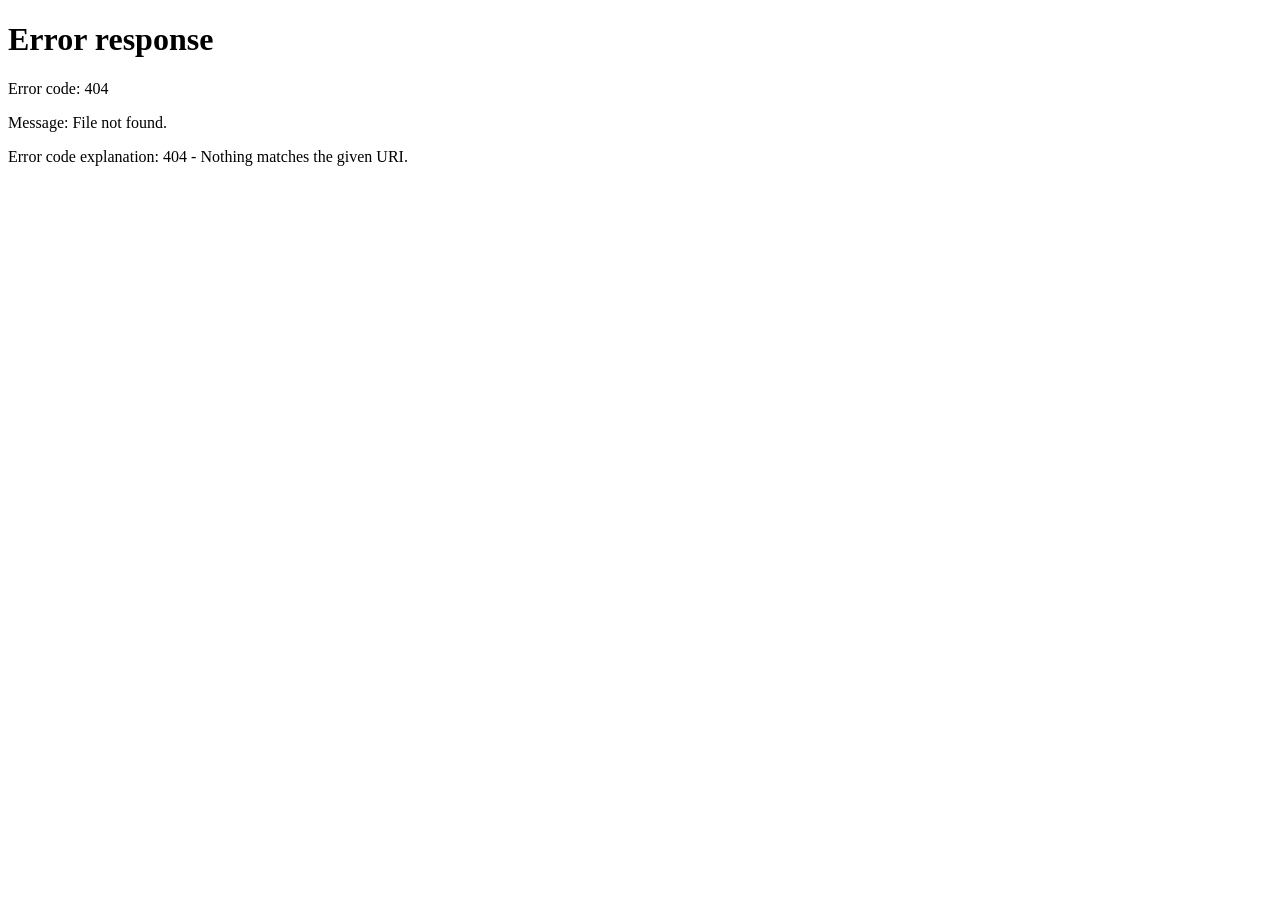
==== admin/index.html @ 90adf582 "Initial commit: MEDICO teacherTreck application. Co-authored-by: Cursor <cursoragent@cursor.com>" ====
<!DOCTYPE html>
<html lang="en">
<head>
  <meta charset="UTF-8" />
  <meta name="viewport" content="width=device-width, initial-scale=1" />
  <title>Admin — MEDICO</title>
  <link rel="stylesheet" href="../assets/css/app.css" />
</head>
<body>
  <div id="overlay" class="overlay"></div>
  <div class="app-shell">
    <aside class="sidebar" id="sidebar">
      <div class="brand-mark">
        <div class="logo">M</div>
        <div>
          <h1>MEDICO</h1>
          <span>Admin</span>
        </div>
      </div>
      <nav class="nav-section">
        <a class="nav-link active" href="#overview"><span class="icon">▣</span> Overview</a>
        <a class="nav-link" href="#geofence"><span class="icon">⌖</span> Geofencing</a>
        <a class="nav-link" href="#quality"><span class="icon">◈</span> Quality & logistics</a>
        <a class="nav-link" href="#teachers"><span class="icon">◎</span> Teachers</a>
      </nav>
      <div class="sidebar-foot">
        <div class="user-chip">
          <div class="avatar">A</div>
          <div class="meta">
            <div class="name" id="userName">Admin</div>
            <div class="role">Administrator</div>
          </div>
        </div>
        <a href="#" id="logoutBtn" class="nav-link" style="margin-top:.5rem"><span class="icon">↩</span> Sign out</a>
      </div>
    </aside>

    <div class="main">
      <header class="topbar">
        <div style="display:flex;align-items:center;gap:.75rem">
          <button class="menu-toggle" id="menuToggle">☰</button>
          <div>
            <h1>Operations control</h1>
            <p>Geofencing, quality flags, and network health</p>
          </div>
        </div>
      </header>

      <div class="content">
        <div class="metrics" id="overview">
          <div class="metric-card"><div class="label">Teachers</div><div class="value" id="mTeachers">—</div><div class="hint">Active roster</div></div>
          <div class="metric-card"><div class="label">Branches</div><div class="value" id="mBranches">—</div><div class="hint">Active sites</div></div>
          <div class="metric-card"><div class="label">Classes today</div><div class="value" id="mToday">—</div><div class="hint">Network-wide</div></div>
          <div class="metric-card"><div class="label">Open issues</div><div class="value" id="mIssues">—</div><div class="hint">Last 7 days</div></div>
        </div>

        <section class="panel" id="geofence">
          <div class="panel-header">
            <h3>Geofence configuration</h3>
            <button class="btn btn-primary btn-sm" id="saveGeo" style="width:auto">Save radius</button>
          </div>
          <div class="panel-body">
            <div id="geoAlert" class="alert"></div>
            <div class="form-group" style="max-width:280px">
              <label>Global check-in radius (meters)</label>
              <input type="number" id="globalRadius" min="20" max="5000" />
            </div>
            <p style="font-size:.85rem;color:var(--slate-500);margin-bottom:1rem">
              Branch-specific overrides leave the global value when empty.
            </p>
            <div class="table-wrap">
              <table class="data">
                <thead>
                  <tr><th>Branch</th><th>City</th><th>Coords</th><th>Override (m)</th></tr>
                </thead>
                <tbody id="geoRows"></tbody>
              </table>
            </div>
          </div>
        </section>

        <section class="panel" id="quality">
          <div class="panel-header">
            <h3>Quality & logistics flags</h3>
            <label style="font-size:.85rem;font-weight:500;display:flex;align-items:center;gap:.4rem">
              <input type="checkbox" id="flaggedOnly" checked /> Flagged only
            </label>
          </div>
          <div class="table-wrap">
            <table class="data">
              <thead>
                <tr>
                  <th>When</th>
                  <th>Branch</th>
                  <th>Teacher</th>
                  <th>Cleanliness</th>
                  <th>Facilities</th>
                  <th>Staff</th>
                  <th>Transport</th>
                  <th>Flag</th>
                </tr>
              </thead>
              <tbody id="qualityRows"><tr><td colspan="8">Loading…</td></tr></tbody>
            </table>
          </div>
        </section>

        <section class="panel" id="teachers">
          <div class="panel-header"><h3>Teacher approvals</h3></div>
          <div class="table-wrap">
            <table class="data">
              <thead>
                <tr><th>Name</th><th>College</th><th>Phone</th><th>Email</th><th>Status</th><th>Action</th></tr>
              </thead>
              <tbody id="teacherRows"></tbody>
            </table>
          </div>
        </section>
      </div>
    </div>
  </div>

  <script src="../assets/js/app.js"></script>
  <script>
    const user = Medico.requireAuth(['admin', 'super_admin']);
    if (!user) throw new Error('auth');
    Medico.bindShell();
    document.getElementById('userName').textContent = user.email;

    async function loadDashboard() {
      const { ok, data } = await Medico.api('/admin/dashboard');
      if (!ok) return;
      const m = data.data.metrics || {};
      document.getElementById('mTeachers').textContent = m.active_teachers ?? 0;
      document.getElementById('mBranches').textContent = m.active_branches ?? 0;
      document.getElementById('mToday').textContent = m.classes_today ?? 0;
      document.getElementById('mIssues').textContent = m.open_issues_7d ?? 0;
    }

    async function loadGeofence() {
      const { ok, data } = await Medico.api('/admin/geofence');
      if (!ok) return;
      document.getElementById('globalRadius').value = data.data.global_checkin_radius_m;
      document.getElementById('geoRows').innerHTML = (data.data.branches || []).map((b) => `
        <tr>
          <td>${b.name}<div style="font-size:.75rem;color:var(--slate-500)">${b.code}</div></td>
          <td>${b.city}${b.is_outside_dhaka == 1 ? ' · Outside Dhaka' : ''}</td>
          <td style="font-size:.8rem">${b.latitude ? `${b.latitude}, ${b.longitude}` : '—'}</td>
          <td><input data-branch="${b.id}" type="number" min="20" max="5000" placeholder="Global" value="${b.geofence_radius_m ?? ''}" style="max-width:110px" /></td>
        </tr>
      `).join('');
    }

    document.getElementById('saveGeo').addEventListener('click', async () => {
      const branches = [...document.querySelectorAll('[data-branch]')].map((el) => ({
        id: el.dataset.branch,
        geofence_radius_m: el.value === '' ? null : Number(el.value),
      }));
      const { ok, data } = await Medico.api('/admin/geofence', {
        method: 'PUT',
        body: {
          global_checkin_radius_m: Number(document.getElementById('globalRadius').value),
          branches,
        },
      });
      Medico.showAlert(document.getElementById('geoAlert'), data.message, ok ? 'success' : 'error');
    });

    function facilitySummary(r) {
      const items = [r.facility_fan, r.facility_ac, r.facility_sound_system, r.facility_projector];
      const bad = items.filter((x) => x !== 'working').length;
      return bad ? `${bad} issue(s)` : 'OK';
    }

    async function loadQuality() {
      const flagged = document.getElementById('flaggedOnly').checked;
      const { ok, data } = await Medico.api(`/admin/quality-reports?flagged_only=${flagged ? 1 : 0}`);
      if (!ok) return;
      const rows = data.data || [];
      const tbody = document.getElementById('qualityRows');
      if (!rows.length) {
        tbody.innerHTML = '<tr><td colspan="8"><div class="empty-state"><strong>No flagged reviews</strong>Infrastructure and staff issues will appear here.</div></td></tr>';
        return;
      }
      tbody.innerHTML = rows.map((r) => `
        <tr>
          <td>${new Date(r.submitted_at).toLocaleString()}</td>
          <td>${r.branch_name}</td>
          <td>${r.teacher_name}</td>
          <td>${r.cleanliness_classroom}</td>
          <td>${facilitySummary(r)}</td>
          <td>${r.staff_behavior}</td>
          <td>${r.transport_applicable == 1 ? (r.transport_rating || '—') : 'N/A'}</td>
          <td>${r.has_issue_flag == 1 ? '<span class="badge badge-issue">Flagged</span>' : '<span class="badge badge-ok">OK</span>'}</td>
        </tr>
      `).join('');
    }

    document.getElementById('flaggedOnly').addEventListener('change', loadQuality);

    async function loadTeachers() {
      const { ok, data } = await Medico.api('/admin/teachers');
      if (!ok) return;
      document.getElementById('teacherRows').innerHTML = (data.data || []).map((t) => `
        <tr>
          <td>${t.full_name}</td>
          <td>${t.medical_college}</td>
          <td>${t.phone}</td>
          <td>${t.email}</td>
          <td>${Medico.badge(t.user_status)}</td>
          <td>
            ${t.user_status !== 'active'
              ? `<button class="btn btn-secondary btn-sm" data-activate="${t.user_id}">Activate</button>`
              : `<button class="btn btn-ghost btn-sm" data-suspend="${t.user_id}">Suspend</button>`}
          </td>
        </tr>
      `).join('');

      document.querySelectorAll('[data-activate]').forEach((b) => b.addEventListener('click', () => setStatus(b.dataset.activate, 'active')));
      document.querySelectorAll('[data-suspend]').forEach((b) => b.addEventListener('click', () => setStatus(b.dataset.suspend, 'suspended')));
    }

    async function setStatus(id, status) {
      await Medico.api(`/admin/users/${id}/status`, { method: 'PATCH', body: { status } });
      loadTeachers();
      loadDashboard();
    }

    loadDashboard();
    loadGeofence();
    loadQuality();
    loadTeachers();
  </script>
</body>
</html>
---- assets/css/app.css ----
/* MEDICO Design System
   Theme: Gmail-inspired · Red & White
*/

@import url('https://fonts.googleapis.com/css2?family=Roboto:wght@400;500;700&display=swap');

:root {
  --navy-950: #202124;
  --navy-900: #202124;
  --navy-800: #3c4043;
  --slate-700: #3c4043;
  --slate-500: #5f6368;
  --slate-300: #dadce0;
  --slate-100: #f1f3f4;
  --slate-50: #f6f8fc;
  /* Brand accent mapped to Gmail red (kept as --teal-* for existing rules) */
  --teal-700: #c5221f;
  --teal-600: #d93025;
  --teal-500: #ea4335;
  --teal-50: #fce8e6;
  --accent: #f9ab00;
  --danger: #d93025;
  --warning: #f9ab00;
  --success: #188038;
  --surface: #ffffff;
  --border: #e0e3e7;
  --shadow-sm: 0 1px 2px rgba(60, 64, 67, 0.08), 0 1px 3px 1px rgba(60, 64, 67, 0.06);
  --shadow-md: 0 1px 3px 0 rgba(60, 64, 67, 0.15), 0 4px 8px 3px rgba(60, 64, 67, 0.1);
  --radius: 16px;
  --radius-sm: 8px;
  --sidebar-w: 256px;
  --font: 'Roboto', 'Segoe UI', system-ui, sans-serif;
  --font-display: 'Roboto', 'Segoe UI', system-ui, sans-serif;
  --ease: cubic-bezier(0.2, 0, 0, 1);
}

*, *::before, *::after { box-sizing: border-box; margin: 0; padding: 0; }

html { font-size: 16px; -webkit-text-size-adjust: 100%; }

body {
  font-family: var(--font);
  color: var(--navy-900);
  background: var(--slate-50);
  min-height: 100vh;
  line-height: 1.4;
  -webkit-font-smoothing: antialiased;
  overflow-x: hidden;
}

a { color: var(--teal-600); text-decoration: none; }
a:hover:not(.btn):not(.navbar-link):not(.navbar-brand) { color: var(--teal-700); }

img { max-width: 100%; display: block; }
button, input, select, textarea { font: inherit; color: inherit; }

/* ---------- Auth shell ---------- */
.auth-body {
  --auth-font: 'Plus Jakarta Sans', 'Segoe UI', sans-serif;
  --auth-ink: #1a1c1e;
  --auth-muted: #5f6368;
  --auth-line: #e8eaed;
  --auth-soft: #f7f8fa;
  font-family: var(--auth-font);
  background: var(--auth-soft);
}

.auth-page {
  min-height: 100vh;
  display: grid;
  grid-template-columns: minmax(280px, 1.05fr) minmax(320px, 1fr);
}

.auth-visual {
  position: relative;
  background:
    linear-gradient(145deg, rgba(197, 34, 31, 0.88), rgba(217, 48, 37, 0.75)),
    url('../img/auth-bg.svg') center/cover;
  color: #fff;
  padding: clamp(1.75rem, 4vw, 3rem);
  display: flex;
  flex-direction: column;
  justify-content: space-between;
  overflow: hidden;
  animation: authFade 0.7s var(--ease) both;
}

.auth-visual::before {
  content: '';
  position: absolute;
  inset: 0;
  background: radial-gradient(ellipse 70% 55% at 20% 15%, rgba(255, 255, 255, 0.14), transparent 55%);
  pointer-events: none;
}

.auth-visual::after {
  content: '';
  position: absolute;
  inset: auto -20% -30% 20%;
  height: 60%;
  background: radial-gradient(circle, rgba(249, 171, 0, 0.2), transparent 65%);
  pointer-events: none;
}

.brand-mark {
  display: flex;
  align-items: center;
  gap: 1rem;
  position: relative;
  z-index: 1;
  animation: authRise 0.65s var(--ease) 0.08s both;
}

.brand-mark .logo {
  width: 44px;
  height: 44px;
  border-radius: 50%;
  background: var(--teal-600);
  display: grid;
  place-items: center;
  font-weight: 700;
  letter-spacing: 0.02em;
  color: #fff;
}

.brand-logo-wrap {
  flex-shrink: 0;
  width: 72px;
  height: 72px;
  border-radius: 50%;
  overflow: hidden;
  background: #ffffff;
  border: none;
  box-shadow: 0 2px 12px rgba(0, 0, 0, 0.18);
  display: grid;
  place-items: center;
}

.brand-mark .logo-img {
  width: 100%;
  height: 100%;
  object-fit: contain;
  object-position: center;
  display: block;
  border-radius: 0;
  box-shadow: none;
  background: #ffffff;
}

.navbar-brand .logo-img {
  width: 32px;
  height: 32px;
  border-radius: 50%;
  object-fit: contain;
  object-position: center;
  display: block;
  flex-shrink: 0;
  box-shadow: 0 1px 3px rgba(28, 29, 33, 0.12);
  background: #ffffff;
}

.brand-mark h1,
.brand-mark .brand-wordmark {
  font-family: Broadway, 'Limelight', cursive;
  font-size: clamp(1.85rem, 3vw, 2.35rem);
  font-weight: 400;
  letter-spacing: 0.08em;
  line-height: 1;
  color: inherit;
  text-transform: uppercase;
}

.brand-mark span {
  display: block;
  margin-top: 0.35rem;
  font-family: var(--auth-font);
  font-size: 0.78rem;
  opacity: 0.72;
  font-weight: 500;
  letter-spacing: 0.01em;
}

.auth-visual-copy {
  position: relative;
  z-index: 1;
  max-width: 22rem;
  animation: authRise 0.7s var(--ease) 0.18s both;
}

.auth-visual-line {
  font-family: var(--auth-font);
  font-size: clamp(1.35rem, 2.4vw, 1.75rem);
  font-weight: 600;
  letter-spacing: -0.025em;
  line-height: 1.25;
  margin: 0;
  opacity: 0.95;
}

.auth-visual-support {
  margin: 0.75rem 0 0;
  font-size: 0.95rem;
  line-height: 1.45;
  opacity: 0.72;
  font-weight: 400;
}

.auth-visual-copy h2 {
  font-family: var(--auth-font);
  font-size: clamp(1.35rem, 2.4vw, 1.75rem);
  font-weight: 600;
  letter-spacing: -0.025em;
  line-height: 1.25;
  margin: 0;
}

.auth-visual-copy p:not(.auth-visual-line):not(.auth-visual-support) {
  margin-top: 0.75rem;
  opacity: 0.72;
  font-size: 0.95rem;
}

.auth-panel {
  display: flex;
  align-items: center;
  justify-content: center;
  padding: clamp(1.5rem, 4vw, 2.75rem) 1.25rem;
  background:
    radial-gradient(ellipse 80% 50% at 50% 0%, rgba(217, 48, 37, 0.04), transparent 55%),
    var(--auth-soft);
}

.auth-card {
  width: 100%;
  max-width: 400px;
  background: #fff;
  border: 1px solid var(--auth-line);
  border-radius: 18px;
  box-shadow: 0 1px 2px rgba(32, 33, 36, 0.04), 0 12px 32px rgba(32, 33, 36, 0.06);
  padding: 2rem 1.85rem 1.65rem;
  animation: authRise 0.6s var(--ease) 0.12s both;
}

.auth-card--wide {
  max-width: 520px;
}

.auth-card-head {
  margin-bottom: 1.5rem;
}

.auth-card h2 {
  font-family: var(--auth-font);
  font-size: 1.5rem;
  font-weight: 700;
  letter-spacing: -0.03em;
  color: var(--auth-ink);
  margin: 0 0 0.3rem;
  line-height: 1.2;
}

.auth-card .subtitle {
  color: var(--auth-muted);
  margin: 0;
  font-size: 0.9rem;
  font-weight: 500;
  line-height: 1.4;
}

.auth-form .form-group {
  margin-bottom: 1.05rem;
}

.auth-label-row {
  display: flex;
  align-items: baseline;
  justify-content: space-between;
  gap: 0.75rem;
  margin-bottom: 0.35rem;
}

.auth-label-row label {
  margin-bottom: 0;
}

.auth-text-link {
  font-size: 0.8rem;
  font-weight: 600;
  color: var(--teal-600);
  white-space: nowrap;
}

.auth-text-link:hover {
  color: var(--teal-700);
}

.auth-body .auth-card label {
  font-size: 0.78rem;
  font-weight: 600;
  color: var(--auth-ink);
  letter-spacing: 0.01em;
}

.auth-body .auth-card input,
.auth-body .auth-card select,
.auth-body .auth-card textarea {
  background: #fff;
  border: 1px solid #dadce0;
  border-radius: 10px;
  padding: 0.72rem 0.9rem;
  font-size: 0.95rem;
  color: var(--auth-ink);
}

.auth-body .auth-card input:focus,
.auth-body .auth-card select:focus,
.auth-body .auth-card textarea:focus {
  border-color: #c5221f;
  box-shadow: 0 0 0 3px rgba(197, 34, 31, 0.12);
  background: #fff;
}

.auth-submit {
  margin-top: 0.35rem;
  border-radius: 10px;
  font-family: var(--auth-font);
  font-weight: 600;
  font-size: 0.95rem;
  padding: 0.85rem 1.15rem;
  letter-spacing: -0.01em;
}

@keyframes authFade {
  from { opacity: 0; }
  to { opacity: 1; }
}

@keyframes authRise {
  from {
    opacity: 0;
    transform: translateY(10px);
  }
  to {
    opacity: 1;
    transform: translateY(0);
  }
}

/* ---------- Forms ---------- */
.form-group { margin-bottom: 1rem; }

.form-row {
  display: grid;
  grid-template-columns: 1fr 1fr;
  gap: 0.85rem;
}

label {
  display: block;
  font-size: 0.8rem;
  font-weight: 600;
  color: var(--slate-700);
  margin-bottom: 0.35rem;
  letter-spacing: 0.01em;
}

input, select, textarea {
  width: 100%;
  border: 1px solid var(--slate-300);
  background: var(--slate-50);
  border-radius: var(--radius-sm);
  padding: 0.7rem 0.85rem;
  transition: border-color 0.2s, box-shadow 0.2s, background 0.2s;
}

input:focus, select:focus, textarea:focus {
  outline: none;
  border-color: var(--teal-600);
  background: #fff;
  box-shadow: 0 0 0 3px rgba(217, 48, 37, 0.15);
}

textarea { min-height: 88px; resize: vertical; }

.btn {
  display: inline-flex;
  align-items: center;
  justify-content: center;
  gap: 0.45rem;
  border: none;
  border-radius: var(--radius-sm);
  padding: 0.75rem 1.15rem;
  font-weight: 600;
  cursor: pointer;
  transition: transform 0.15s var(--ease), box-shadow 0.2s, background 0.2s, opacity 0.2s;
}

.btn:active { transform: translateY(1px); }
.btn:disabled { opacity: 0.55; cursor: not-allowed; }

.btn-primary {
  background: var(--teal-600);
  color: #fff;
  box-shadow: none;
  width: 100%;
  border-radius: 24px;
}

.btn-primary:hover:not(:disabled),
.btn-primary:focus-visible:not(:disabled) {
  color: #fff;
  background: var(--teal-700);
  box-shadow: var(--shadow-sm);
}

.btn-secondary {
  background: var(--surface);
  color: var(--navy-900);
  border: 1px solid var(--border);
  border-radius: 24px;
}

.btn-secondary:hover:not(:disabled),
.btn-secondary:focus-visible:not(:disabled) {
  color: var(--navy-900);
  background: var(--slate-100);
}

.btn-ghost {
  background: transparent;
  color: var(--teal-600);
  padding-inline: 0.5rem;
}

.btn-ghost:hover:not(:disabled) {
  color: var(--teal-700);
}

.btn-sm { padding: 0.45rem 0.85rem; font-size: 0.85rem; }

.page-head-actions .btn-primary,
.topbar .btn-primary {
  width: auto;
  min-width: 0;
  padding-inline: 1.15rem;
  box-shadow: var(--shadow-sm);
}

.auth-footer {
  margin-top: 1.35rem;
  text-align: center;
  font-size: 0.875rem;
  color: var(--auth-muted, var(--slate-500));
  font-weight: 500;
}

.auth-footer a {
  font-weight: 600;
}

.otp-boxes {
  display: flex;
  gap: 0.45rem;
  justify-content: flex-start;
  max-width: 320px;
}

.otp-digit {
  width: 2.6rem;
  height: 3rem;
  text-align: center;
  font-size: 1.35rem;
  font-weight: 700;
  font-variant-numeric: tabular-nums;
  border: 1px solid var(--border);
  border-radius: 10px;
  background: #f8f9fa;
  color: var(--navy-900);
}

.otp-digit:focus {
  outline: none;
  border-color: #c5221f;
  box-shadow: 0 0 0 3px rgba(197, 34, 31, 0.15);
  background: #fff;
}

.alert {
  border-radius: var(--radius-sm);
  padding: 0.75rem 0.9rem;
  font-size: 0.88rem;
  margin-bottom: 1rem;
  display: none;
}

.alert.show { display: block; animation: rise 0.35s var(--ease); }
.alert-error { background: #fef2f2; color: #991b1b; border: 1px solid #fecaca; }
.alert-success { background: #ecfdf5; color: #065f46; border: 1px solid #a7f3d0; }
.alert-info { background: var(--teal-50); color: var(--teal-700); border: 1px solid #f5c6c2; }

/* ---------- App shell — top navbar ---------- */
.app-shell {
  display: flex;
  flex-direction: column;
  min-height: 100vh;
  background: var(--slate-50);
}

.app-navbar {
  position: sticky;
  top: 0;
  z-index: 60;
  display: flex;
  align-items: center;
  justify-content: space-between;
  gap: 1rem;
  min-height: 64px;
  padding: 0 1.25rem;
  background: var(--surface);
  border-bottom: 1px solid var(--border);
  box-shadow: 0 1px 2px rgba(60, 64, 67, 0.06);
}

.navbar-left {
  display: flex;
  align-items: center;
  gap: 0.35rem 1.25rem;
  min-width: 0;
  flex: 1;
}

.navbar-brand {
  display: inline-flex;
  align-items: center;
  gap: 0.65rem;
  text-decoration: none;
  color: var(--navy-900);
  flex-shrink: 0;
}

.navbar-brand .logo {
  width: 36px;
  height: 36px;
  border-radius: 50%;
  background: #202124;
  color: #fff;
  display: grid;
  place-items: center;
  font-weight: 700;
  font-size: 0.95rem;
}

.navbar-brand .brand-name {
  font-size: 1.05rem;
  font-weight: 700;
  letter-spacing: 0.01em;
  color: var(--navy-900);
}

.navbar-nav {
  display: flex;
  align-items: center;
  gap: 0.35rem;
  flex-wrap: wrap;
}

.navbar-link {
  position: relative;
  display: inline-flex;
  align-items: center;
  padding: 0.55rem 0.75rem;
  border-radius: 0;
  color: var(--slate-700);
  font-size: 0.9rem;
  font-weight: 500;
  text-decoration: none;
  white-space: nowrap;
  background: transparent;
  transition: color 0.2s ease;
}

.navbar-link::after {
  content: '';
  position: absolute;
  left: 0.75rem;
  right: 0.75rem;
  bottom: 0.2rem;
  height: 2px;
  border-radius: 2px;
  background: var(--navy-900);
  transform: scaleX(0);
  transform-origin: left center;
  transition: transform 0.28s cubic-bezier(0.22, 1, 0.36, 1);
}

.navbar-link:hover {
  background: transparent;
  color: var(--navy-900);
}

.navbar-link:hover::after {
  transform: scaleX(1);
}

.navbar-link.is-active {
  color: var(--navy-900);
  background: transparent;
  font-weight: 700;
}

.navbar-link.is-active::after {
  transform: scaleX(1);
  background: var(--teal-600);
}

.navbar-link-accent {
  color: var(--slate-700);
  font-weight: 600;
}

.navbar-link-accent:hover,
.navbar-link-accent.is-active {
  color: var(--navy-900);
}

.navbar-right {
  display: flex;
  align-items: center;
  gap: 0.45rem;
  flex-shrink: 0;
}

.nav-icon-btn {
  width: 38px;
  height: 38px;
  border: none;
  border-radius: 10px;
  background: var(--slate-100);
  color: var(--slate-500);
  display: grid;
  place-items: center;
  cursor: pointer;
  transition: background 0.15s, color 0.15s;
}

.nav-icon-btn:hover:not(:disabled) {
  background: #e8eaed;
  color: var(--navy-900);
}

.nav-icon-btn:disabled {
  opacity: 0.55;
  cursor: default;
}

.profile-menu {
  position: relative;
}

.profile-menu > summary {
  list-style: none;
  cursor: pointer;
}

.profile-menu > summary::-webkit-details-marker { display: none; }

.profile-menu-trigger {
  display: grid;
  place-items: center;
  padding: 0;
  border: none;
  background: transparent;
}

.profile-menu-trigger .avatar {
  width: 36px;
  height: 36px;
  border-radius: 50%;
  background: var(--slate-100);
  color: var(--slate-700);
  border: 1px solid var(--border);
  display: grid;
  place-items: center;
  font-weight: 700;
  font-size: 0.85rem;
  transition: box-shadow 0.15s, border-color 0.15s;
}

.profile-menu[open] .profile-menu-trigger .avatar,
.profile-menu-trigger:hover .avatar {
  border-color: rgba(217, 48, 37, 0.45);
  box-shadow: 0 0 0 3px rgba(217, 48, 37, 0.12);
}

.profile-menu-panel {
  position: absolute;
  right: 0;
  top: calc(100% + 10px);
  width: min(300px, 86vw);
  background: var(--surface);
  border: 1px solid var(--border);
  border-radius: 12px;
  box-shadow: var(--shadow-md);
  z-index: 70;
  overflow: hidden;
}

.profile-menu-head {
  display: flex;
  gap: 0.75rem;
  align-items: flex-start;
  padding: 0.95rem 1rem;
  border-bottom: 1px solid var(--border);
  background: #fafbfc;
}

.profile-menu-head .avatar {
  width: 42px;
  height: 42px;
  border-radius: 50%;
  background: #e8eaed;
  color: #3c4043;
  display: grid;
  place-items: center;
  font-weight: 700;
  flex-shrink: 0;
}

.profile-menu-head strong {
  display: block;
  font-size: 0.92rem;
  color: var(--navy-900);
}

.profile-menu-head span {
  display: block;
  font-size: 0.75rem;
  color: var(--slate-500);
  margin-top: 0.1rem;
}

.profile-menu-head em {
  display: block;
  font-style: normal;
  font-size: 0.75rem;
  color: var(--slate-700);
  margin-top: 0.2rem;
  word-break: break-all;
}

.profile-menu-list {
  display: flex;
  flex-direction: column;
  padding: 0.4rem;
}

.profile-menu-list a {
  padding: 0.7rem 0.8rem;
  border-radius: 8px;
  color: var(--navy-900);
  font-size: 0.88rem;
  font-weight: 500;
  text-decoration: none;
}

.profile-menu-list a:hover {
  background: var(--slate-100);
  color: var(--navy-900);
}

.profile-menu-list a.is-danger {
  color: var(--teal-700);
  margin-top: 0.15rem;
  border-top: 1px solid var(--border);
  border-radius: 0 0 8px 8px;
}

.profile-menu-list a.is-danger:hover {
  background: var(--teal-50);
}

.account-hero {
  display: flex;
  align-items: center;
  gap: 0.85rem;
}

.account-avatar {
  width: 56px;
  height: 56px;
  border-radius: 50%;
  background: #e8eaed;
  color: #3c4043;
  display: grid;
  place-items: center;
  font-size: 1.25rem;
  font-weight: 700;
}

.account-name {
  display: block;
  font-size: 1.15rem;
  color: var(--navy-900);
}

.btn-signout {
  display: none;
}

.navbar-user,
.navbar-user-meta {
  display: none;
}

.main {
  display: flex;
  flex-direction: column;
  min-width: 0;
  flex: 1;
  background: var(--slate-50);
}

.page-head {
  display: flex;
  align-items: flex-start;
  justify-content: space-between;
  gap: 0.75rem;
  padding: 0.75rem 1.25rem 0.15rem;
}

.page-head h1 {
  font-family: var(--font-display);
  font-size: 1.35rem;
  font-weight: 500;
  color: var(--navy-900);
  letter-spacing: -0.01em;
  line-height: 1.2;
}

.page-head p {
  color: var(--slate-500);
  font-size: 0.82rem;
  margin-top: 0.1rem;
}

.page-head-actions {
  display: flex;
  align-items: center;
  gap: 0.5rem;
  flex-shrink: 0;
}

.page-head-actions .btn-primary {
  width: auto;
}

.menu-toggle {
  display: none;
  place-items: center;
  border: 1px solid var(--border);
  background: var(--surface);
  border-radius: 10px;
  width: 40px;
  height: 40px;
  cursor: pointer;
  flex-shrink: 0;
  color: var(--slate-700);
  font-size: 1.05rem;
}

.menu-toggle:hover {
  background: var(--slate-100);
  color: var(--teal-700);
}

.content {
  padding: 0.5rem 1.25rem 1.5rem;
  animation: rise 0.35s var(--ease) both;
}

.sidebar,
.compose-fab,
.sidebar-collapse,
.nav-section,
.sidebar-foot { display: none !important; }
/* ---------- Components ---------- */
.metrics {
  display: grid;
  grid-template-columns: repeat(4, 1fr);
  gap: 0.65rem;
  margin-bottom: 0.85rem;
}

.metric-card {
  background: var(--surface);
  border: 1px solid var(--border);
  border-radius: var(--radius);
  padding: 0.75rem 0.9rem;
  box-shadow: var(--shadow-sm);
  position: relative;
  overflow: hidden;
  transition: transform 0.25s var(--ease), box-shadow 0.25s;
}

.metric-card:hover {
  transform: translateY(-2px);
  box-shadow: var(--shadow-md);
}

.metric-card::before {
  content: '';
  position: absolute;
  left: 0; top: 0; bottom: 0;
  width: 3px;
  background: var(--teal-600);
}

.metric-card .label {
  font-size: 0.78rem;
  font-weight: 600;
  color: var(--slate-500);
  text-transform: uppercase;
  letter-spacing: 0.05em;
}

.metric-card .value {
  font-family: var(--font-display);
  font-size: 1.45rem;
  font-weight: 600;
  margin-top: 0.15rem;
  color: var(--navy-900);
  line-height: 1.15;
}

.metric-card .hint {
  font-size: 0.72rem;
  color: var(--slate-500);
  margin-top: 0.1rem;
}

.panel {
  background: var(--surface);
  border: none;
  border-radius: var(--radius);
  box-shadow: var(--shadow-sm);
  overflow: hidden;
  margin-bottom: 0.85rem;
}

.panel-header {
  display: flex;
  align-items: center;
  justify-content: space-between;
  gap: 0.75rem;
  padding: 0.7rem 1rem;
  border-bottom: 1px solid var(--border);
}

.panel-header h3 {
  font-size: 0.95rem;
  font-weight: 650;
}

.panel-body { padding: 0.75rem 1rem; }

.table-wrap { overflow-x: auto; }

table.data {
  width: 100%;
  border-collapse: collapse;
  font-size: 0.9rem;
}

table.data th {
  text-align: left;
  font-size: 0.7rem;
  text-transform: uppercase;
  letter-spacing: 0.04em;
  color: var(--slate-500);
  font-weight: 650;
  padding: 0.5rem 0.9rem;
  background: var(--slate-50);
  border-bottom: 1px solid var(--border);
  white-space: nowrap;
}

table.data td {
  padding: 0.55rem 0.9rem;
  border-bottom: 1px solid var(--border);
  vertical-align: middle;
}

table.data tr:last-child td { border-bottom: none; }
table.data tr:hover td { background: rgba(217, 48, 37, 0.03); }

.badge {
  display: inline-flex;
  align-items: center;
  padding: 0.2rem 0.55rem;
  border-radius: 6px;
  font-size: 0.72rem;
  font-weight: 650;
  letter-spacing: 0.02em;
  text-transform: uppercase;
}

.badge-scheduled { background: #f1f3f4; color: #3c4043; }
.badge-in_progress { background: #f1f3f4; color: #3c4043; border: 1px solid #dadce0; }
.badge-completed { background: #f1f3f4; color: #3c4043; }
.badge-cancelled, .badge-no_show { background: #f1f3f4; color: #5f6368; }
.badge-pending { background: #f1f5f9; color: #475569; }
.badge-active { background: #f1f3f4; color: #3c4043; }
.badge-issue { background: #fce8e6; color: #c5221f; }
.badge-ok { background: #f1f3f4; color: #3c4043; }

.empty-state {
  text-align: center;
  padding: 2.5rem 1rem;
  color: var(--slate-500);
}

.empty-state strong { display: block; color: var(--navy-900); margin-bottom: 0.35rem; }

.checkin-card {
  display: grid;
  gap: 1rem;
  grid-template-columns: 1.4fr 1fr;
}

.checkin-status {
  padding: 1rem;
  border-radius: var(--radius-sm);
  background: var(--teal-50);
  border: 1px dashed rgba(217, 48, 37, 0.35);
  font-size: 0.9rem;
}

.checkin-status.out {
  background: #fef2f2;
  border-color: #fecaca;
  color: #991b1b;
}

.grid-2 {
  display: grid;
  grid-template-columns: 1fr 1fr;
  gap: 1rem;
}

.hidden { display: none !important; }

.overlay {
  position: fixed;
  inset: 0;
  background: rgba(11, 28, 44, 0.35);
  z-index: 55;
  display: none;
}

.overlay.show { display: block; }

.modal {
  position: fixed;
  inset: 0;
  z-index: 60;
  display: none;
  align-items: center;
  justify-content: center;
  padding: 1rem;
}

.modal.show { display: flex; }

.modal-card {
  background: var(--surface);
  border-radius: var(--radius);
  width: min(560px, 100%);
  max-height: 90vh;
  overflow: auto;
  box-shadow: var(--shadow-md);
  animation: rise 0.35s var(--ease);
}

.modal-card header {
  display: flex;
  justify-content: space-between;
  align-items: center;
  padding: 1rem 1.25rem;
  border-bottom: 1px solid var(--border);
}

.modal-card header h3 { font-family: var(--font-display); font-weight: 560; }
.modal-card .body { padding: 1.25rem; }
.modal-card .actions {
  display: flex;
  justify-content: flex-end;
  gap: 0.6rem;
  padding: 0 1.25rem 1.25rem;
}

@keyframes rise {
  from { opacity: 0; transform: translateY(10px); }
  to { opacity: 1; transform: translateY(0); }
}

/* ---------- Responsive ---------- */
@media (max-width: 1100px) {
  .metrics { grid-template-columns: repeat(2, 1fr); }
  .checkin-card, .grid-2 { grid-template-columns: 1fr; }
}

@media (max-width: 900px) {
  .auth-page { grid-template-columns: 1fr; }
  .auth-visual {
    min-height: auto;
    padding: 1.35rem 1.25rem 1.5rem;
    gap: 1.75rem;
  }
  .auth-visual-line,
  .auth-visual-copy h2 { font-size: 1.15rem; }
  .auth-visual-support { display: none; }
  .brand-mark h1,
  .brand-mark .brand-wordmark { font-size: 1.55rem; letter-spacing: 0.06em; }
  .brand-logo-wrap { width: 56px; height: 56px; }

  .menu-toggle { display: grid; }

  .app-navbar {
    position: sticky;
    top: 0;
    padding: 0 0.75rem;
    min-height: 56px;
    gap: 0.5rem;
  }

  .navbar-left {
    gap: 0.5rem;
    flex: 1;
    min-width: 0;
  }

  .navbar-brand .brand-name {
    font-size: 0.95rem;
  }

  .navbar-nav {
    display: none;
    position: fixed;
    left: 0.75rem;
    right: 0.75rem;
    top: 60px;
    flex-direction: column;
    align-items: stretch;
    gap: 0.15rem;
    padding: 0.5rem;
    background: var(--surface);
    border: 1px solid var(--border);
    border-radius: 14px;
    box-shadow: var(--shadow-md);
    z-index: 70;
    max-height: min(70vh, 420px);
    overflow-y: auto;
  }

  .navbar-nav.is-open {
    display: flex;
  }

  .navbar-link {
    padding: 0.85rem 1rem;
    border-radius: 10px;
  }

  .navbar-link::after {
    display: none;
  }

  .navbar-link.is-active {
    background: var(--slate-100);
    color: var(--navy-900);
  }

  .navbar-link:hover {
    background: var(--slate-100);
  }

  .nav-icon-btn { display: none; }

  .page-head {
    padding: 0.85rem 1rem 0.15rem;
    flex-direction: column;
    align-items: stretch;
    gap: 0.75rem;
  }

  .page-head h1 {
    font-size: 1.25rem;
  }

  .page-head-actions {
    width: 100%;
  }

  .page-head-actions .btn,
  .page-head-actions .btn-primary {
    width: 100%;
  }

  .content {
    padding: 0.65rem 0.85rem 1.75rem;
  }

  .cal-toolbar {
    flex-direction: column;
    align-items: stretch;
    gap: 0.65rem;
    padding: 0.85rem;
  }

  .cal-toolbar-main {
    width: 100%;
    justify-content: space-between;
  }

  .cal-toolbar-actions {
    width: 100%;
    justify-content: flex-end;
  }

  .cal-jump input[type="date"] {
    min-width: 0;
    width: 100%;
    max-width: 11rem;
  }

  .week-strip {
    gap: 0.25rem;
    overflow-x: auto;
    -webkit-overflow-scrolling: touch;
    padding-bottom: 0.15rem;
  }

  .week-day {
    min-width: 2.6rem;
  }

  .report-strip,
  .report-strip-dash {
    grid-template-columns: repeat(2, minmax(0, 1fr));
  }

  .list-toolbar {
    flex-direction: column;
    align-items: stretch;
  }

  .day-nav,
  .filter-bar {
    width: 100%;
  }

  .day-nav {
    justify-content: space-between;
  }

  .day-nav-jump {
    flex: 1;
  }

  .day-nav-jump input[type="date"] {
    width: 100%;
    min-width: 0;
  }

  .filter-bar {
    align-items: stretch;
  }

  .filter-bar label {
    flex: 1;
    min-width: 0;
  }

  .filter-bar input[type="date"] {
    width: 100%;
    min-width: 0;
  }

  .table-wrap {
    margin: 0 -0.15rem;
    overflow-x: auto;
    -webkit-overflow-scrolling: touch;
  }

  table.data {
    min-width: 520px;
  }

  table.data.data-compact {
    min-width: 460px;
  }

  .profile-menu-panel {
    right: 0;
    width: min(300px, calc(100vw - 1.5rem));
  }

  .panel-header {
    flex-direction: column;
    align-items: stretch;
    gap: 0.65rem;
  }

  .panel-header .btn {
    width: 100%;
  }
}

@media (max-width: 560px) {
  html, body {
    overflow-x: hidden;
  }

  .metrics {
    grid-template-columns: 1fr 1fr;
    gap: 0.55rem;
  }

  .metric-card {
    padding: 0.75rem 0.8rem;
  }

  .metric-card .value {
    font-size: 1.35rem;
  }

  .form-row { grid-template-columns: 1fr; }
  .auth-card { padding: 1.35rem 1.1rem; }

  .navbar-brand .brand-name {
    max-width: 5.5rem;
    overflow: hidden;
    text-overflow: ellipsis;
    white-space: nowrap;
  }

  .page-head h1 {
    font-size: 1.2rem;
  }

  .report-strip,
  .report-strip-dash {
    grid-template-columns: 1fr 1fr;
  }

  .report-item {
    padding: 0.7rem 0.75rem;
  }

  .report-value {
    font-size: 1.25rem;
  }

  .smart-row-line1 {
    flex-wrap: wrap;
  }

  .smart-row-hint {
    white-space: normal;
  }

  .slot-group-head {
    padding-inline: 0.15rem;
  }

  .btn {
    min-height: 42px;
  }

  .btn-sm {
    min-height: 36px;
  }
}

/* ---------- Skeleton loaders ---------- */
@keyframes skel-shimmer {
  0% { background-position: 100% 0; }
  100% { background-position: -100% 0; }
}

.skel {
  display: block;
  border-radius: 8px;
  background: linear-gradient(90deg, #e8eef4 0%, #f7fafc 45%, #e8eef4 90%);
  background-size: 200% 100%;
  animation: skel-shimmer 1.15s ease-in-out infinite;
}

.skel-title { height: 28px; width: 55%; margin-bottom: 0.75rem; }
.skel-line { height: 14px; width: 78%; margin-bottom: 1.25rem; }
.skel-input { height: 44px; width: 100%; margin-bottom: 0.85rem; }
.skel-btn { height: 46px; width: 100%; margin-top: 0.35rem; }
.skel-metric { height: 92px; border-radius: var(--radius); }
.skel-row { height: 46px; width: 100%; margin-bottom: 0.55rem; }

.skel-overlay {
  display: none;
  position: absolute;
  inset: 0;
  z-index: 5;
  padding: 2rem;
  background: rgba(255, 255, 255, 0.92);
  border-radius: inherit;
}

.auth-card,
.panel,
.metrics {
  position: relative;
}

.is-loading > .skel-overlay { display: block; }
.is-loading > :not(.skel-overlay) { visibility: hidden; }

.metrics .skel-overlay {
  padding: 0;
  background: transparent;
  display: none;
  grid-template-columns: repeat(4, 1fr);
  gap: 1rem;
}
.metrics.is-loading > .skel-overlay {
  display: grid;
}
@media (max-width: 1100px) {
  .metrics .skel-overlay { grid-template-columns: repeat(2, 1fr); }
}
@media (max-width: 560px) {
  .metrics .skel-overlay { grid-template-columns: 1fr; }
}

.btn-spinner {
  width: 16px;
  height: 16px;
  border: 2px solid rgba(255,255,255,0.35);
  border-top-color: #fff;
  border-radius: 50%;
  animation: spin 0.7s linear infinite;
  display: inline-block;
}

@keyframes spin {
  to { transform: rotate(360deg); }
}

.btn-loading { pointer-events: none; }

.table-skeleton {
  padding: 1rem 1.2rem;
}
.table-skeleton .skel-row:last-child { margin-bottom: 0; }

/* Compact 3-dot actions */
.menu-dots {
  position: relative;
  display: inline-flex;
  justify-content: flex-end;
}

.menu-dots > summary {
  list-style: none;
  cursor: pointer;
  width: 36px;
  height: 36px;
  border-radius: 8px;
  display: grid;
  place-items: center;
  border: 1px solid var(--border);
  background: var(--surface);
  color: var(--slate-700);
  font-size: 1.15rem;
  line-height: 1;
  user-select: none;
}

.menu-dots > summary::-webkit-details-marker { display: none; }
.menu-dots > summary:hover { background: var(--slate-100); }
.menu-dots[open] > summary {
  background: var(--teal-50);
  border-color: rgba(217, 48, 37, 0.35);
  color: var(--teal-700);
}

.menu-panel {
  position: absolute;
  right: 0;
  top: calc(100% + 6px);
  z-index: 30;
  min-width: 260px;
  max-width: min(320px, 86vw);
  background: var(--surface);
  border: 1px solid var(--border);
  border-radius: 12px;
  box-shadow: var(--shadow-md);
  padding: 0.85rem;
  text-align: left;
}

.menu-panel .meta-line {
  font-size: 0.8rem;
  color: var(--slate-500);
  margin-bottom: 0.65rem;
  padding-bottom: 0.65rem;
  border-bottom: 1px solid var(--border);
}

.menu-panel .meta-line strong {
  color: var(--navy-900);
  display: block;
  font-size: 0.88rem;
  margin-bottom: 0.15rem;
}

.menu-panel .row-action {
  display: flex;
  flex-direction: column;
  gap: 0.55rem;
}

.menu-panel > a {
  display: block;
  padding: 0.45rem 0.35rem;
  font-size: 0.88rem;
  color: var(--navy-900);
  text-decoration: none;
  border-radius: 8px;
}

.menu-panel > a:hover {
  background: var(--slate-100);
}

.menu-panel .form-group { margin-bottom: 0.65rem; }
.menu-panel .form-group:last-of-type { margin-bottom: 0.75rem; }

table.data td.col-actions {
  width: 48px;
  text-align: right;
  padding-right: 0.85rem;
}

table.data th.col-actions {
  width: 48px;
  text-align: right;
}

.panel-header .muted {
  font-size: 0.85rem;
  color: var(--slate-500);
  font-weight: 500;
}

.list-toolbar {
  display: flex;
  align-items: center;
  justify-content: space-between;
  gap: 0.65rem;
  flex-wrap: wrap;
  padding: 0.6rem 0.9rem;
  border-bottom: 1px solid var(--border);
}

.list-toolbar h3 {
  font-family: var(--font-display);
  font-size: 1.05rem;
  font-weight: 560;
  margin: 0;
  line-height: 1.2;
}

.list-count {
  display: block;
  font-size: 0.75rem;
  color: var(--slate-500);
  margin-top: 0.15rem;
}

.filter-bar {
  display: flex;
  align-items: flex-end;
  gap: 0.5rem;
  flex-wrap: wrap;
}

.filter-bar label {
  display: flex;
  flex-direction: column;
  gap: 0.2rem;
  margin: 0;
  font-size: 0.68rem;
  font-weight: 650;
  text-transform: uppercase;
  letter-spacing: 0.04em;
  color: var(--slate-500);
}

.filter-bar input[type="date"] {
  width: auto;
  min-width: 8.5rem;
  padding: 0.4rem 0.5rem;
  font-size: 0.85rem;
  font-weight: 500;
  text-transform: none;
  letter-spacing: 0;
  color: var(--navy-900);
}

.filter-bar .btn {
  height: 2.15rem;
  align-self: flex-end;
}

.panel-tight .table-wrap { border-radius: 0 0 var(--radius) var(--radius); }

table.data-compact th {
  padding: 0.4rem 0.75rem;
  font-size: 0.66rem;
}

table.data-compact td {
  padding: 0.4rem 0.75rem;
  vertical-align: middle;
}

.cell-when {
  display: flex;
  flex-direction: column;
  gap: 0.05rem;
  line-height: 1.25;
}

.cell-when strong { font-size: 0.92rem; }
.cell-when span { font-size: 0.72rem; color: var(--slate-500); }

.cell-teacher {
  color: var(--navy-900);
  text-decoration: none;
  font-weight: 600;
  font-size: 0.9rem;
}

.cell-teacher:hover { color: var(--teal-700); }

.cell-chips {
  display: flex;
  flex-wrap: wrap;
  gap: 0.25rem;
}

.cell-class {
  display: flex;
  flex-direction: column;
  gap: 0.1rem;
  min-width: 0;
}

.cell-class strong {
  font-size: 0.9rem;
  font-weight: 650;
  color: var(--navy-900);
}

.cell-class span {
  font-size: 0.75rem;
  color: var(--slate-500);
}

table.data-clean td {
  padding: 0.5rem 0.9rem;
}

table.data-clean th {
  padding: 0.5rem 0.9rem;
}

table.data-clean .badge {
  font-size: 0.62rem;
  padding: 0.12rem 0.4rem;
}

.next-slot {
  font-size: 0.82rem;
  color: var(--navy-900);
  font-weight: 500;
  white-space: nowrap;
}

.next-slot em {
  font-style: normal;
  font-size: 0.72rem;
  font-weight: 650;
  color: var(--teal-700);
  margin-left: 0.25rem;
  background: rgba(217, 48, 37, 0.12);
  padding: 0.1rem 0.35rem;
  border-radius: 4px;
}

@media (max-width: 720px) {
  .list-toolbar { align-items: stretch; flex-direction: column; }
  .filter-bar { width: 100%; }
  .filter-bar label { flex: 1; }
  .filter-bar input[type="date"] { width: 100%; min-width: 0; }
}

/* ---------- Day calendar ---------- */
.cal-nav {
  display: flex;
  align-items: center;
  justify-content: space-between;
  gap: 0.75rem;
  margin-bottom: 1rem;
  padding: 0.65rem 0.85rem;
  background: var(--surface);
  border: 1px solid var(--border);
  border-radius: var(--radius);
  box-shadow: var(--shadow-sm);
}

.cal-nav-center {
  text-align: center;
  flex: 1;
}

.cal-nav-center strong {
  display: block;
  font-family: var(--font-display);
  font-size: 1.05rem;
  font-weight: 560;
}

.cal-nav-center a {
  font-size: 0.8rem;
  color: var(--teal-700);
}

.cal-toolbar {
  display: flex;
  align-items: center;
  justify-content: space-between;
  gap: 0.65rem;
  flex-wrap: wrap;
  margin-bottom: 0.5rem;
  padding: 0.55rem 0.75rem;
  background: var(--surface);
  border: 1px solid var(--border);
  border-radius: var(--radius);
  box-shadow: var(--shadow-sm);
}

.cal-toolbar-main {
  display: flex;
  align-items: center;
  gap: 0.85rem;
  flex-wrap: wrap;
}

.cal-toolbar-title strong {
  display: block;
  font-family: var(--font-display);
  font-size: 1.25rem;
  font-weight: 560;
  line-height: 1.15;
}

.cal-toolbar-title span {
  font-size: 0.85rem;
  color: var(--slate-500);
}

.cal-jump input[type="date"] {
  width: auto;
  min-width: 9.5rem;
  padding: 0.45rem 0.55rem;
  font-size: 0.85rem;
}

.cal-toolbar-actions {
  display: flex;
  gap: 0.4rem;
  align-items: center;
}

.day-nav {
  display: flex;
  align-items: center;
  gap: 0.4rem;
  flex-wrap: wrap;
}

.day-nav-jump {
  margin: 0;
}

.day-nav-jump input[type="date"] {
  width: auto;
  min-width: 9.5rem;
  padding: 0.4rem 0.55rem;
  font-size: 0.85rem;
  border: 1px solid var(--border);
  border-radius: var(--radius-sm, 8px);
  background: var(--surface);
  color: var(--slate-800);
  line-height: 1.2;
}

.metrics-compact {
  margin-bottom: 0.85rem;
  gap: 0.65rem;
}

.metrics-compact .metric-card {
  padding: 0.75rem 0.9rem;
}

.metrics-compact .metric-card .value {
  font-size: 1.45rem;
  margin: 0.15rem 0;
}

.metrics-compact .metric-card .hint {
  font-size: 0.72rem;
}

.report-strip {
  display: grid;
  grid-template-columns: repeat(4, minmax(0, 1fr));
  gap: 0;
  border-bottom: 1px solid var(--border);
  background: linear-gradient(180deg, #f8fbfd 0%, var(--surface) 100%);
}

.report-strip-dash {
  grid-template-columns: repeat(6, minmax(0, 1fr));
  margin-bottom: 1rem;
  border: 1px solid var(--border);
  border-radius: var(--radius);
  overflow: hidden;
  box-shadow: var(--shadow-sm);
  background: var(--surface);
}

.report-item {
  padding: 0.55rem 0.75rem;
  border-right: 1px solid var(--border);
  min-width: 0;
}

.report-item:last-child {
  border-right: none;
}

.report-item.is-alert .report-value {
  color: #b45309;
}

.report-label {
  display: block;
  font-size: 0.7rem;
  font-weight: 600;
  letter-spacing: 0.04em;
  text-transform: uppercase;
  color: var(--slate-500);
}

.report-value {
  display: block;
  font-family: var(--font-display);
  font-size: 1.25rem;
  font-weight: 600;
  line-height: 1.1;
  margin-top: 0.1rem;
  color: var(--slate-900);
}

.report-hint {
  display: block;
  font-size: 0.68rem;
  color: var(--slate-500);
  margin-top: 0.05rem;
}

@media (max-width: 1100px) {
  .report-strip-dash { grid-template-columns: repeat(3, minmax(0, 1fr)); }
  .report-item:nth-child(3n) { border-right: none; }
  .report-item:nth-child(n+4) { border-top: 1px solid var(--border); }
}

@media (max-width: 640px) {
  .report-strip,
  .report-strip-dash { grid-template-columns: repeat(2, minmax(0, 1fr)); }
  .report-item { border-right: 1px solid var(--border); }
  .report-item:nth-child(2n) { border-right: none; }
  .report-item:nth-child(n+3) { border-top: 1px solid var(--border); }
}

/* Day roster — clean aligned table */
.roster-table {
  width: 100%;
}

.roster-head {
  display: grid;
  grid-template-columns: minmax(0, 1.6fr) 72px minmax(0, 1fr) 36px;
  gap: 0.75rem;
  align-items: center;
  padding: 0.45rem 0.9rem;
  border-bottom: 1px solid var(--border);
  background: #fafbfc;
  font-size: 0.68rem;
  font-weight: 650;
  letter-spacing: 0.04em;
  text-transform: uppercase;
  color: var(--slate-500);
}

.roster-row {
  border-bottom: 1px solid var(--border);
}

.roster-row:last-child {
  border-bottom: none;
}

.roster-summary {
  list-style: none;
  display: grid;
  grid-template-columns: minmax(0, 1.6fr) 72px minmax(0, 1fr) 36px;
  gap: 0.75rem;
  align-items: center;
  padding: 0.55rem 0.9rem;
  cursor: pointer;
  user-select: none;
}

.roster-summary::-webkit-details-marker { display: none; }

.roster-summary:hover {
  background: #f8f9fa;
}

.roster-row[open] > .roster-summary {
  background: #f8f9fa;
}

.roster-who {
  display: flex;
  align-items: center;
  gap: 0.55rem;
  min-width: 0;
}

.roster-who .cell-class {
  min-width: 0;
}

.roster-who .cell-class strong {
  display: block;
  font-size: 0.88rem;
  font-weight: 600;
  line-height: 1.25;
  white-space: nowrap;
  overflow: hidden;
  text-overflow: ellipsis;
}

.roster-who .cell-class span {
  display: block;
  font-size: 0.75rem;
  color: var(--slate-500);
  line-height: 1.2;
}

.roster-col-count {
  font-size: 0.9rem;
  font-weight: 650;
  color: var(--navy-900);
  text-align: left;
  font-variant-numeric: tabular-nums;
}

.roster-col-next {
  min-width: 0;
  display: flex;
  flex-direction: column;
  gap: 0.05rem;
}

.roster-col-next strong {
  font-size: 0.86rem;
  font-weight: 650;
  color: var(--navy-900);
  line-height: 1.2;
}

.roster-col-next span {
  font-size: 0.75rem;
  color: var(--slate-500);
  white-space: nowrap;
  overflow: hidden;
  text-overflow: ellipsis;
}

.roster-chevron {
  width: 28px;
  height: 28px;
  border-radius: 8px;
  border: 1px solid var(--border);
  background: var(--surface);
  position: relative;
  justify-self: end;
}

.roster-chevron::before {
  content: '';
  position: absolute;
  left: 50%;
  top: 45%;
  width: 6px;
  height: 6px;
  border-right: 1.5px solid var(--slate-500);
  border-bottom: 1.5px solid var(--slate-500);
  transform: translate(-50%, -60%) rotate(45deg);
  transition: transform 0.2s var(--ease);
}

.roster-row[open] .roster-chevron {
  background: #fff;
  border-color: #dadce0;
}

.roster-row[open] .roster-chevron::before {
  transform: translate(-50%, -30%) rotate(225deg);
}

.roster-detail {
  padding: 0 0.9rem 0.75rem;
  background: #fafbfc;
  border-top: 1px solid var(--border);
}

.roster-detail-grid {
  display: flex;
  flex-direction: column;
  gap: 0.3rem;
  padding-top: 0.55rem;
}

.roster-detail-item {
  display: grid;
  grid-template-columns: 72px minmax(0, 1fr) auto;
  gap: 0.65rem;
  align-items: center;
  padding: 0.45rem 0.55rem;
  border-radius: 8px;
  background: var(--surface);
  border: 1px solid var(--border);
  text-decoration: none;
  color: inherit;
}

.roster-detail-item:hover {
  border-color: #dadce0;
  background: #fff;
}

.roster-detail-item strong {
  font-size: 0.84rem;
  font-weight: 650;
}

.roster-detail-item span {
  font-size: 0.8rem;
  color: var(--slate-600);
  min-width: 0;
  white-space: nowrap;
  overflow: hidden;
  text-overflow: ellipsis;
}

.roster-actions {
  display: flex;
  flex-wrap: wrap;
  gap: 0.4rem;
  margin-top: 0.55rem;
}

.roster-actions .btn {
  width: auto;
}

@media (max-width: 720px) {
  .roster-head {
    display: none;
  }

  .roster-summary {
    grid-template-columns: minmax(0, 1fr) 36px;
    gap: 0.5rem;
    padding: 0.55rem 0.75rem;
  }

  .roster-col-count,
  .roster-col-next {
    grid-column: 1;
    padding-left: calc(32px + 0.55rem);
  }

  .roster-col-count {
    font-size: 0.78rem;
    color: var(--slate-500);
    font-weight: 500;
  }

  .roster-col-count::before {
    content: 'Classes · ';
  }

  .roster-col-next {
    margin-top: -0.15rem;
  }

  .roster-chevron {
    grid-column: 2;
    grid-row: 1 / span 3;
    align-self: center;
  }

  .roster-detail-item {
    grid-template-columns: 64px minmax(0, 1fr);
  }

  .roster-detail-item .badge {
    grid-column: 1 / -1;
    justify-self: start;
  }
}

.week-strip {
  display: grid;
  grid-template-columns: repeat(7, minmax(0, 1fr));
  gap: 0.3rem;
  margin-bottom: 0.55rem;
}

.week-day {
  display: flex;
  flex-direction: column;
  align-items: center;
  gap: 0.2rem;
  padding: 0.55rem 0.25rem 0.45rem;
  text-decoration: none;
  color: var(--navy-900);
  background: var(--surface);
  border: 1px solid var(--border);
  border-radius: 10px;
  transition: border-color 0.2s var(--ease), background 0.2s var(--ease), transform 0.15s var(--ease);
}

.week-day:hover {
  border-color: rgba(217, 48, 37, 0.35);
  transform: translateY(-1px);
}

.week-day.is-today .week-dom {
  color: var(--teal-700);
}

.week-day.is-active {
  background: var(--teal-50);
  border-color: transparent;
  color: var(--teal-700);
  box-shadow: none;
}

.week-day.is-active .week-dow,
.week-day.is-active .week-dom {
  color: var(--teal-700);
}

.week-dow {
  font-size: 0.68rem;
  font-weight: 650;
  text-transform: uppercase;
  letter-spacing: 0.04em;
  color: var(--slate-500);
}

.week-dom {
  font-family: var(--font-display);
  font-size: 1.15rem;
  font-weight: 560;
  line-height: 1;
}

.week-dot {
  min-width: 1.15rem;
  height: 1.15rem;
  padding: 0 0.3rem;
  border-radius: 999px;
  font-size: 0.65rem;
  font-weight: 700;
  display: inline-grid;
  place-items: center;
  background: rgba(217, 48, 37, 0.15);
  color: var(--teal-700);
}

.week-day.is-active .week-dot {
  background: rgba(255, 255, 255, 0.2);
  color: #fff;
}

.week-dot.is-empty {
  background: transparent;
  min-height: 1.15rem;
}

.sr-only {
  position: absolute;
  width: 1px;
  height: 1px;
  padding: 0;
  margin: -1px;
  overflow: hidden;
  clip: rect(0, 0, 0, 0);
  border: 0;
}

@media (max-width: 560px) {
  .week-strip { gap: 0.25rem; }
  .week-day { padding: 0.45rem 0.1rem 0.35rem; }
  .week-dom { font-size: 1rem; }
  .cal-toolbar { padding: 0.75rem; }
}

.day-timeline {
  display: flex;
  flex-direction: column;
  gap: 0;
  padding: 0.5rem 0 1rem;
}

.cal-slot {
  display: grid;
  grid-template-columns: 110px 1fr;
  gap: 1rem;
  padding: 1.1rem 1.25rem;
  border-bottom: 1px solid var(--border);
  position: relative;
}

.cal-slot:last-child { border-bottom: none; }

.cal-slot::before {
  content: '';
  position: absolute;
  left: 118px;
  top: 1.35rem;
  bottom: -1px;
  width: 2px;
  background: var(--slate-100);
}

.cal-slot.is-live {
  background: linear-gradient(90deg, rgba(232, 168, 56, 0.08), transparent 55%);
}

.cal-slot.is-done {
  background: linear-gradient(90deg, rgba(5, 150, 105, 0.05), transparent 55%);
}

.cal-time {
  position: relative;
  z-index: 1;
  display: flex;
  flex-direction: column;
  gap: 0.45rem;
  align-items: flex-start;
}

.cal-time-main {
  font-family: var(--font-display);
  font-size: 1.15rem;
  font-weight: 560;
  color: var(--navy-900);
  background: var(--surface);
  padding: 0.15rem 0;
}

.cal-body {
  position: relative;
  z-index: 1;
  display: grid;
  gap: 0.85rem;
}

.cal-title {
  display: flex;
  flex-direction: column;
  gap: 0.15rem;
}

.cal-title strong { font-size: 1.02rem; }
.cal-title span { font-size: 0.82rem; color: var(--slate-500); }

.cal-meta {
  display: grid;
  grid-template-columns: repeat(4, minmax(0, 1fr));
  gap: 0.55rem;
}

.cal-meta > div {
  background: var(--slate-50);
  border: 1px solid var(--border);
  border-radius: var(--radius-sm);
  padding: 0.55rem 0.65rem;
}

.cal-meta span {
  display: block;
  font-size: 0.68rem;
  text-transform: uppercase;
  letter-spacing: 0.04em;
  color: var(--slate-500);
  font-weight: 650;
  margin-bottom: 0.2rem;
}

.cal-meta strong {
  font-size: 0.92rem;
  font-weight: 650;
}

.cal-actions {
  display: flex;
  flex-wrap: wrap;
  gap: 0.65rem;
  align-items: flex-start;
}

.cal-actions .end-form {
  width: 100%;
  max-width: 520px;
  padding: 0.9rem;
  border: 1px dashed rgba(217, 48, 37, 0.35);
  border-radius: var(--radius-sm);
  background: var(--teal-50);
}

.review-counts {
  display: grid;
  grid-template-columns: repeat(4, 1fr);
  gap: 0.55rem;
  margin-bottom: 0.75rem;
}

.review-counts .form-group { margin-bottom: 0; }
.review-counts input {
  text-align: center;
  font-size: 1.15rem;
  font-weight: 650;
  font-family: var(--font-display);
}

.slot-checks {
  display: grid;
  grid-template-columns: repeat(4, minmax(0, 1fr));
  gap: 0.55rem;
}

.slot-check {
  display: flex;
  align-items: center;
  gap: 0.45rem;
  padding: 0.7rem 0.75rem;
  border: 1px solid var(--border);
  border-radius: var(--radius-sm);
  background: var(--slate-50);
  cursor: pointer;
  font-size: 0.88rem;
  font-weight: 600;
}

.slot-check:has(input:checked) {
  background: var(--teal-50);
  border-color: rgba(217, 48, 37, 0.4);
  color: var(--teal-700);
}

.slot-check input { width: auto; margin: 0; }

@media (max-width: 720px) {
  .slot-checks { grid-template-columns: repeat(2, 1fr); }
}

/* ---------- Teacher profile cards ---------- */
.teacher-grid {
  display: grid;
  grid-template-columns: repeat(auto-fill, minmax(220px, 240px));
  gap: 1rem;
  padding: 1.15rem 1.25rem 1.35rem;
  justify-content: start;
}

.teacher-card {
  border: 1px solid var(--border);
  border-radius: var(--radius);
  background: var(--surface);
  overflow: hidden;
  display: flex;
  flex-direction: column;
  max-width: 240px;
  width: 100%;
}

.teacher-card.is-teaching {
  border-color: rgba(217, 48, 37, 0.35);
  box-shadow: inset 0 3px 0 0 var(--teal-600);
}

.teacher-card-link {
  display: flex;
  flex-direction: column;
  align-items: center;
  text-align: center;
  gap: 0.75rem;
  padding: 1.15rem 1rem 0.85rem;
  text-decoration: none;
  color: inherit;
}

.teacher-card-link:hover { background: var(--slate-50); }

.teacher-photo,
.teacher-photo-lg {
  flex-shrink: 0;
  border-radius: 50%;
  overflow: hidden;
  background: #e8eaed;
  color: #3c4043;
  display: grid;
  place-items: center;
  font-weight: 650;
  font-family: var(--font-display);
}

.teacher-photo {
  width: 72px;
  height: 72px;
  font-size: 1.15rem;
}

.teacher-photo-lg {
  width: 112px;
  height: 112px;
  font-size: 2rem;
}

.teacher-photo img,
.teacher-photo-lg img {
  width: 100%;
  height: 100%;
  object-fit: cover;
  display: block;
}

.teacher-card-body {
  display: flex;
  flex-direction: column;
  align-items: center;
  gap: 0.2rem;
  min-width: 0;
  width: 100%;
}

.teacher-card-body strong {
  font-size: 0.95rem;
  line-height: 1.25;
  display: -webkit-box;
  -webkit-line-clamp: 2;
  -webkit-box-orient: vertical;
  overflow: hidden;
  white-space: normal;
}

.teacher-card-body span,
.muted-line {
  font-size: 0.78rem;
  color: var(--slate-500);
  white-space: nowrap;
  overflow: hidden;
  text-overflow: ellipsis;
  max-width: 100%;
}

.teacher-card-body .chip {
  margin-top: 0.35rem;
}

.teacher-card-actions {
  display: flex;
  flex-direction: column;
  gap: 0.4rem;
  padding: 0 0.85rem 0.95rem;
  margin-top: auto;
}

.teacher-card-actions .btn {
  width: 100%;
  justify-content: center;
  white-space: nowrap;
  font-size: 0.8rem;
}

@media (max-width: 560px) {
  .teacher-grid {
    grid-template-columns: repeat(2, minmax(0, 1fr));
    justify-content: stretch;
  }
  .teacher-card { max-width: none; }
}

.teacher-profile-head {
  display: flex;
  gap: 1.15rem;
  align-items: flex-start;
}

.teacher-profile-meta h2 {
  font-family: var(--font-display);
  font-weight: 560;
  font-size: 1.45rem;
  margin-bottom: 0.25rem;
}

.teacher-profile-meta p { color: var(--slate-500); font-size: 0.9rem; }

/* Professional teacher profile sheet */
.profile-sheet {
  margin-bottom: 1rem;
}

.profile-sheet-top {
  display: flex;
  align-items: center;
  gap: 1.15rem;
  padding: 1.15rem 1.25rem 1rem;
}

.profile-sheet .teacher-photo-lg {
  width: 72px;
  height: 72px;
  font-size: 1.35rem;
}

.profile-sheet-intro { min-width: 0; flex: 1; }

.profile-sheet-name {
  display: flex;
  align-items: center;
  gap: 0.55rem;
  flex-wrap: wrap;
}

.profile-sheet-name h2 {
  font-family: var(--font-display);
  font-size: 1.35rem;
  font-weight: 560;
  margin: 0;
  line-height: 1.2;
  color: var(--navy-900);
}

.profile-sheet-email {
  margin: 0.3rem 0 0;
  font-size: 0.88rem;
  color: var(--slate-500);
}

.profile-sheet-college {
  margin: 0.15rem 0 0;
  font-size: 0.95rem;
  font-weight: 600;
  color: var(--navy-800);
}

.profile-basic-actions {
  display: flex;
  flex-wrap: wrap;
  gap: 0.45rem;
  margin-top: 0.85rem;
}

.profile-details-block {
  animation: rise 0.3s var(--ease);
}

.profile-facts {
  display: grid;
  grid-template-columns: repeat(4, minmax(0, 1fr));
  gap: 0;
  margin: 0;
  border-top: 1px solid var(--border);
}

.profile-facts-full {
  border-top: none;
  grid-template-columns: repeat(3, minmax(0, 1fr));
}

.profile-facts > div {
  padding: 0.85rem 1.15rem;
  border-right: 1px solid var(--border);
  border-bottom: 1px solid var(--border);
}

.profile-facts > div:nth-child(3n) { border-right: none; }

.profile-facts .profile-fact-wide {
  grid-column: 1 / -1;
  border-right: none;
}

.profile-facts dt {
  font-size: 0.68rem;
  font-weight: 650;
  text-transform: uppercase;
  letter-spacing: 0.04em;
  color: var(--slate-500);
  margin: 0 0 0.25rem;
}

.profile-facts dd {
  margin: 0;
  font-size: 0.9rem;
  font-weight: 600;
  color: var(--navy-900);
  line-height: 1.35;
  word-break: break-word;
}

.profile-facts dd a {
  color: var(--teal-700);
  text-decoration: none;
}

.profile-facts dd a:hover { text-decoration: underline; }

@media (max-width: 900px) {
  .profile-facts-full {
    grid-template-columns: 1fr 1fr;
  }
  .profile-facts-full > div:nth-child(3n) { border-right: 1px solid var(--border); }
  .profile-facts-full > div:nth-child(2n) { border-right: none; }
}

@media (max-width: 560px) {
  .profile-sheet-top {
    flex-direction: column;
    align-items: flex-start;
  }
  .profile-facts-full {
    grid-template-columns: 1fr;
  }
  .profile-facts > div {
    border-right: none;
  }
}

@media (max-width: 560px) {
  .teacher-profile-head { flex-direction: column; align-items: center; text-align: center; }
  .teacher-profile-meta .cal-meta { grid-template-columns: 1fr 1fr; }
}

/* ---------- Smart day schedule cards ---------- */
.day-timeline-smart {
  gap: 0;
  padding: 0.4rem 0.65rem 0.65rem;
}

.slot-group {
  display: grid;
  gap: 0.3rem;
  margin-bottom: 0.55rem;
}

.slot-group:last-child { margin-bottom: 0; }

.slot-group-head {
  display: flex;
  align-items: center;
  gap: 0.55rem;
  margin-bottom: 0;
}

.slot-group-time {
  font-family: var(--font-display);
  font-size: 0.92rem;
  font-weight: 560;
  color: var(--navy-900);
  white-space: nowrap;
}

.slot-group-line {
  flex: 1;
  height: 1px;
  background: linear-gradient(90deg, var(--slate-300), transparent);
}

.chip {
  display: inline-flex;
  align-items: center;
  padding: 0.15rem 0.4rem;
  border-radius: 5px;
  font-size: 0.68rem;
  font-weight: 650;
  background: var(--slate-100);
  color: var(--slate-700);
  white-space: nowrap;
}

.chip-subject {
  background: #f1f3f4;
  color: #3c4043;
  border: 1px solid #e0e3e7;
}

.chip-lec {
  background: #f8f9fa;
  color: #5f6368;
}

.teacher-photo-sm {
  width: 32px;
  height: 32px;
  font-size: 0.7rem;
}

/* Compact schedule row */
.smart-row {
  display: flex;
  align-items: center;
  gap: 0.4rem;
  padding: 0.35rem 0.5rem;
  border: 1px solid var(--border);
  border-radius: 8px;
  background: var(--surface);
  min-height: 44px;
  transition: border-color 0.2s ease, box-shadow 0.2s ease;
}

.smart-row:hover {
  border-color: #dadce0;
  box-shadow: 0 1px 2px rgba(60, 64, 67, 0.06);
}

.smart-row.is-live {
  border-color: var(--border);
  background: var(--surface);
  box-shadow: inset 3px 0 0 0 #f9ab00;
}

.smart-row.is-done {
  border-color: var(--border);
  background: var(--surface);
  opacity: 0.92;
}

.smart-row-main {
  display: flex;
  align-items: center;
  gap: 0.55rem;
  flex: 1;
  min-width: 0;
  text-decoration: none;
  color: inherit;
}

.smart-row-info {
  flex: 1;
  min-width: 0;
  display: grid;
  gap: 0.05rem;
}

.smart-row-line1 {
  display: flex;
  align-items: center;
  gap: 0.35rem;
  min-width: 0;
}

.smart-row-line1 strong {
  font-size: 0.86rem;
  line-height: 1.2;
  white-space: nowrap;
  overflow: hidden;
  text-overflow: ellipsis;
}

.smart-row-line1 .badge {
  flex-shrink: 0;
  font-size: 0.62rem;
  padding: 0.12rem 0.4rem;
}

.smart-row-line2 {
  display: flex;
  align-items: center;
  gap: 0.3rem;
  flex-wrap: wrap;
  min-width: 0;
}

.smart-row-hint {
  font-size: 0.72rem;
  color: var(--slate-500);
  white-space: nowrap;
  overflow: hidden;
  text-overflow: ellipsis;
}

.smart-pips {
  display: flex;
  gap: 0.28rem;
  flex-shrink: 0;
  padding: 0 0.15rem;
}

.smart-pips i {
  width: 8px;
  height: 8px;
  border-radius: 50%;
  background: var(--slate-300);
  display: block;
}

.smart-pips i.done { background: #80868b; }
.smart-pips i.current {
  background: var(--teal-600);
  box-shadow: 0 0 0 3px rgba(217, 48, 37, 0.12);
}

.smart-row-actions {
  display: flex;
  gap: 0.3rem;
  flex-shrink: 0;
  align-items: center;
}

.smart-row-actions .btn-sm {
  padding: 0.35rem 0.55rem;
  font-size: 0.75rem;
  width: auto;
}

@media (max-width: 720px) {
  .smart-pips { display: none; }
  .smart-row {
    flex-wrap: wrap;
    align-items: stretch;
  }
  .smart-row-actions {
    width: 100%;
    justify-content: flex-end;
  }
}

/* Legacy tall cards (teacher calendar may still use) */
.smart-card {
  border: 1px solid var(--border);
  border-radius: var(--radius);
  background: var(--surface);
  padding: 0.95rem 1rem;
  display: grid;
  gap: 0.75rem;
  box-shadow: var(--shadow-sm);
}

.smart-card.is-live {
  border-color: var(--border);
  background: var(--surface);
  box-shadow: inset 3px 0 0 0 #f9ab00;
}

.smart-card.is-done {
  border-color: var(--border);
  background: var(--surface);
  opacity: 0.92;
}

.smart-card-top {
  display: flex;
  align-items: flex-start;
  justify-content: space-between;
  gap: 0.75rem;
}

.smart-teacher {
  display: flex;
  align-items: center;
  gap: 0.7rem;
  text-decoration: none;
  color: inherit;
  min-width: 0;
}

.smart-teacher strong {
  display: block;
  font-size: 1rem;
  white-space: nowrap;
  overflow: hidden;
  text-overflow: ellipsis;
}

.smart-teacher span {
  display: block;
  font-size: 0.78rem;
  color: var(--slate-500);
}

.smart-subject {
  display: flex;
  flex-wrap: wrap;
  gap: 0.4rem;
}

.smart-steps {
  display: grid;
  grid-template-columns: repeat(3, 1fr);
  gap: 0.35rem;
}

.smart-step {
  display: flex;
  flex-direction: column;
  align-items: center;
  gap: 0.3rem;
  text-align: center;
  font-size: 0.7rem;
  font-weight: 650;
  color: var(--slate-500);
  text-transform: uppercase;
  letter-spacing: 0.03em;
}

.smart-step i {
  width: 18px;
  height: 18px;
  border-radius: 50%;
  border: 2px solid var(--slate-300);
  background: var(--surface);
  display: block;
}

.smart-step.done { color: var(--success); }
.smart-step.done i {
  border-color: var(--success);
  background: var(--success);
  box-shadow: inset 0 0 0 3px #fff;
}
.smart-step.current { color: var(--warning); }
.smart-step.current i {
  border-color: var(--warning);
  background: #fef3c7;
  animation: pulse-dot 1.4s ease-in-out infinite;
}

@keyframes pulse-dot {
  0%, 100% { transform: scale(1); }
  50% { transform: scale(1.12); }
}

.smart-foot {
  display: flex;
  align-items: center;
  justify-content: space-between;
  gap: 0.75rem;
  flex-wrap: wrap;
  padding-top: 0.15rem;
  border-top: 1px dashed var(--border);
}

.smart-next {
  font-size: 0.82rem;
  color: var(--slate-500);
  font-weight: 500;
}

.smart-foot-actions {
  display: flex;
  gap: 0.4rem;
  flex-wrap: wrap;
}

@media (max-width: 560px) {
  .smart-foot { align-items: stretch; flex-direction: column; }
  .smart-foot-actions { width: 100%; }
  .smart-foot-actions .btn { flex: 1; }
}

@media (max-width: 720px) {
  .cal-slot {
    grid-template-columns: 1fr;
    gap: 0.65rem;
  }
  .cal-slot::before { display: none; }
  .cal-meta { grid-template-columns: repeat(2, 1fr); }
  .review-counts { grid-template-columns: repeat(2, 1fr); }
  .cal-nav { flex-wrap: wrap; }
}


.teacher-checkin-block {
  display: grid;
  gap: 0.65rem;
}

.field-label {
  font-size: 0.72rem;
  text-transform: uppercase;
  letter-spacing: 0.05em;
  color: var(--slate-500);
  font-weight: 650;
  margin-bottom: 0.2rem;
}

.checkin-record {
  display: flex;
  flex-wrap: wrap;
  align-items: center;
  gap: 0.4rem 0.55rem;
  margin-top: 0.15rem;
}

.checkin-record strong {
  font-size: 0.95rem;
  font-variant-numeric: tabular-nums;
}

.checkin-record span {
  font-size: 0.85rem;
  color: var(--slate-700);
}

.note-line {
  font-size: 0.82rem;
  margin: 0.15rem 0 0;
  line-height: 1.35;
}

/* Search + notifications */
.search-menu,
.notif-menu {
  position: relative;
}

.search-menu > summary,
.notif-menu > summary {
  list-style: none;
}

.search-menu > summary::-webkit-details-marker,
.notif-menu > summary::-webkit-details-marker { display: none; }

.search-panel,
.notif-panel {
  position: absolute;
  right: 0;
  top: calc(100% + 10px);
  width: min(360px, calc(100vw - 1.25rem));
  background: var(--surface);
  border: 1px solid var(--border);
  border-radius: 12px;
  box-shadow: var(--shadow-md);
  z-index: 80;
  overflow: hidden;
}

.search-panel {
  padding: 0.65rem;
}

.search-panel input[type="search"] {
  width: 100%;
  border: 1px solid var(--border);
  border-radius: 10px;
  padding: 0.65rem 0.75rem;
  font-size: 0.9rem;
  background: #f8f9fa;
}

.search-panel input[type="search"]:focus {
  outline: none;
  border-color: #dadce0;
  background: #fff;
  box-shadow: 0 0 0 3px rgba(60, 64, 67, 0.08);
}

.search-results {
  margin-top: 0.5rem;
  max-height: 320px;
  overflow-y: auto;
}

.search-empty {
  padding: 1rem 0.5rem;
  text-align: center;
  color: var(--slate-500);
  font-size: 0.85rem;
}

.search-group {
  padding: 0.45rem 0.5rem 0.2rem;
  font-size: 0.68rem;
  font-weight: 700;
  letter-spacing: 0.04em;
  text-transform: uppercase;
  color: var(--slate-500);
}

.search-item {
  display: grid;
  gap: 0.1rem;
  padding: 0.55rem 0.6rem;
  border-radius: 8px;
  text-decoration: none;
  color: inherit;
}

.search-item:hover { background: #f1f3f4; }

.search-item strong {
  font-size: 0.88rem;
  color: var(--navy-900);
}

.search-item span {
  font-size: 0.75rem;
  color: var(--slate-500);
}

.notif-trigger {
  position: relative;
}

.notif-badge {
  position: absolute;
  top: 2px;
  right: 2px;
  min-width: 16px;
  height: 16px;
  padding: 0 4px;
  border-radius: 999px;
  background: var(--teal-600);
  color: #fff;
  font-size: 0.62rem;
  font-weight: 700;
  display: none;
  place-items: center;
  line-height: 1;
}

.notif-badge.is-on { display: grid; }

.notif-panel-head {
  display: flex;
  align-items: center;
  justify-content: space-between;
  gap: 0.5rem;
  padding: 0.75rem 0.9rem;
  border-bottom: 1px solid var(--border);
}

.notif-panel-head strong { font-size: 0.92rem; }

.linkish {
  border: none;
  background: none;
  color: var(--teal-700);
  font-size: 0.78rem;
  font-weight: 600;
  cursor: pointer;
  padding: 0;
}

.notif-list {
  max-height: 360px;
  overflow-y: auto;
}

.notif-item {
  display: grid;
  grid-template-columns: 1fr auto;
  gap: 0.55rem;
  padding: 0.7rem 0.9rem;
  text-decoration: none;
  color: inherit;
  border-bottom: 1px solid #f1f3f4;
}

.notif-item:hover { background: #f8f9fa; }

.notif-item.is-unread {
  background: #fff8f7;
}

.notif-item strong {
  display: block;
  font-size: 0.86rem;
  color: var(--navy-900);
  line-height: 1.25;
}

.notif-item span {
  display: block;
  font-size: 0.75rem;
  color: var(--slate-500);
  margin-top: 0.15rem;
  line-height: 1.35;
}

.notif-item time {
  font-size: 0.7rem;
  color: var(--slate-500);
  white-space: nowrap;
}

.notif-see-all {
  display: block;
  text-align: center;
  padding: 0.75rem;
  border-top: 1px solid var(--border);
  font-size: 0.84rem;
  font-weight: 600;
  color: var(--teal-700);
  text-decoration: none;
}

.notif-see-all:hover { background: #fafbfc; }

.notif-history { padding: 0.25rem 0 0.5rem; }

.notif-day-label {
  padding: 0.55rem 0.9rem 0.3rem;
  font-size: 0.72rem;
  font-weight: 700;
  letter-spacing: 0.04em;
  text-transform: uppercase;
  color: var(--slate-500);
  background: #fafbfc;
  border-bottom: 1px solid var(--border);
}

.notif-history-item {
  display: grid;
  grid-template-columns: 1fr auto;
  gap: 0.75rem;
  padding: 0.7rem 0.9rem;
  border-bottom: 1px solid var(--border);
  text-decoration: none;
  color: inherit;
}

.notif-history-item:hover { background: #f8f9fa; }

.notif-history-main strong {
  display: block;
  font-size: 0.9rem;
}

.notif-history-main span {
  display: block;
  font-size: 0.8rem;
  color: var(--slate-500);
  margin-top: 0.15rem;
}

.notif-history-item time {
  font-size: 0.78rem;
  color: var(--slate-500);
  white-space: nowrap;
}

.notif-pager {
  display: flex;
  gap: 0.5rem;
  justify-content: center;
  padding: 0.85rem;
}

.app-pager {
  display: flex;
  flex-wrap: wrap;
  align-items: center;
  justify-content: space-between;
  gap: 0.75rem 1rem;
  margin-top: 1rem;
  padding: 0.85rem 0.25rem 0.25rem;
  border-top: 1px solid var(--border);
}

.app-pager-meta {
  font-size: 0.8rem;
  font-weight: 650;
  color: var(--slate-500);
}

.app-pager-links {
  display: flex;
  flex-wrap: wrap;
  align-items: center;
  gap: 0.35rem;
}

.app-pager-num {
  display: inline-grid;
  place-items: center;
  min-width: 2rem;
  height: 2rem;
  padding: 0 0.45rem;
  border-radius: 8px;
  font-size: 0.82rem;
  font-weight: 700;
  color: var(--slate-800);
  text-decoration: none;
  border: 1px solid transparent;
}

.app-pager-num:hover {
  border-color: var(--border);
  background: var(--slate-50, #f8fafc);
}

.app-pager-num.is-current {
  background: #fff4ef;
  border-color: #ffd5c4;
  color: #c2410c;
}

.app-pager-ellipsis {
  color: var(--slate-500);
  font-weight: 700;
  padding: 0 0.15rem;
}

.app-pager .btn.is-disabled {
  opacity: 0.45;
  pointer-events: none;
}

@media (max-width: 900px) {
  .nav-icon-btn { display: grid; }
  .search-panel,
  .notif-panel {
    position: fixed;
    left: 0.75rem;
    right: 0.75rem;
    top: 60px;
    width: auto;
  }
}

.account-card { max-width: 760px; }

.account-grid {
  display: grid;
  grid-template-columns: repeat(2, minmax(0, 1fr));
  gap: 0;
  margin-top: 1rem;
  border: 1px solid var(--border);
  border-radius: 12px;
  overflow: hidden;
}

.account-field {
  padding: 0.75rem 0.9rem;
  border-right: 1px solid var(--border);
  border-bottom: 1px solid var(--border);
  min-width: 0;
}

.account-field:nth-child(2n) { border-right: none; }

.account-field-wide {
  grid-column: 1 / -1;
  border-right: none;
}

.account-field strong {
  display: block;
  font-size: 0.92rem;
  font-weight: 600;
  color: var(--navy-900);
  word-break: break-word;
  line-height: 1.35;
}

.account-note {
  margin: 0.85rem 0 0.75rem;
  font-size: 0.82rem;
  line-height: 1.4;
}

table.data tr.is-selected td {
  background: #fff8f7;
}

@media (max-width: 640px) {
  .account-grid { grid-template-columns: 1fr; }
  .account-field { border-right: none; }
}

/* Branch map location */
.location-panel { max-width: 820px; }

.location-radius-bar {
  display: flex;
  flex-wrap: wrap;
  align-items: flex-end;
  justify-content: space-between;
  gap: 0.75rem;
  margin-bottom: 0.75rem;
}

.location-radius-value {
  display: inline-block;
  font-size: 1.35rem;
  font-weight: 700;
  color: var(--navy-900);
  margin-right: 0.35rem;
}

.location-legend {
  display: flex;
  align-items: center;
  gap: 0.55rem;
  font-size: 0.78rem;
  color: var(--slate-500);
}

.legend-dot {
  width: 10px;
  height: 10px;
  border-radius: 50%;
  background: #1a73e8;
  display: inline-block;
}

.legend-ring {
  width: 14px;
  height: 14px;
  border-radius: 50%;
  border: 2px solid #1a73e8;
  background: rgba(26, 115, 232, 0.12);
  display: inline-block;
  margin-left: 0.35rem;
}

.branch-map {
  width: 100%;
  height: 360px;
  border-radius: 12px;
  border: 1px solid var(--border);
  overflow: hidden;
  background: #e8eaed;
  z-index: 1;
}

.branch-map-sm { height: 240px; margin-top: 0.35rem; }

.location-form { margin-top: 1rem; }

.location-coords {
  font-size: 0.8rem;
  margin: 0 0 0.85rem;
  font-variant-numeric: tabular-nums;
}

.gmap-card { max-width: 560px; }

.gmap-wrap {
  position: relative;
  border-radius: 12px;
  overflow: hidden;
}

.gmap-wrap .branch-map {
  height: 320px;
  border: none;
  border-radius: 12px;
}

.gmap-recenter {
  position: absolute;
  right: 12px;
  bottom: 12px;
  z-index: 5;
  width: 42px;
  height: 42px;
  border: none;
  border-radius: 50%;
  background: #fff;
  box-shadow: 0 1px 4px rgba(0,0,0,.28);
  display: grid;
  place-items: center;
  cursor: pointer;
  padding: 0;
}

.gmap-recenter:hover { background: #f8f9fa; }

.gmap-status {
  position: absolute;
  left: 12px;
  top: 12px;
  z-index: 5;
  background: rgba(255,255,255,.94);
  border-radius: 8px;
  padding: 0.35rem 0.65rem;
  font-size: 0.75rem;
  color: #3c4043;
  box-shadow: 0 1px 3px rgba(0,0,0,.12);
  max-width: calc(100% - 70px);
}

.gmap-actions {
  display: flex;
  gap: 0.65rem;
  justify-content: flex-end;
  flex-wrap: wrap;
}

.gmap-actions .btn {
  min-width: 110px;
  border-radius: 999px;
}

.radius-preview {
  position: relative;
  width: 220px;
  height: 180px;
  margin-top: 1.1rem;
  display: grid;
  place-items: center;
  background: linear-gradient(180deg, #f8f9fa 0%, #eef1f4 100%);
  border: 1px solid var(--border);
  border-radius: 12px;
}

.radius-preview-ring {
  position: absolute;
  border-radius: 50%;
  border: 2px solid #c5221f;
  background: rgba(197, 34, 31, 0.1);
  transition: width 0.2s ease, height 0.2s ease;
}

.radius-preview-dot {
  position: relative;
  z-index: 1;
  width: 12px;
  height: 12px;
  border-radius: 50%;
  background: #c5221f;
  box-shadow: 0 0 0 3px #fff;
}

.radius-preview-label {
  position: absolute;
  bottom: 0.55rem;
  font-size: 0.78rem;
  font-weight: 650;
  color: var(--slate-600);
}

@media (max-width: 640px) {
  .branch-map { height: 280px; }
}
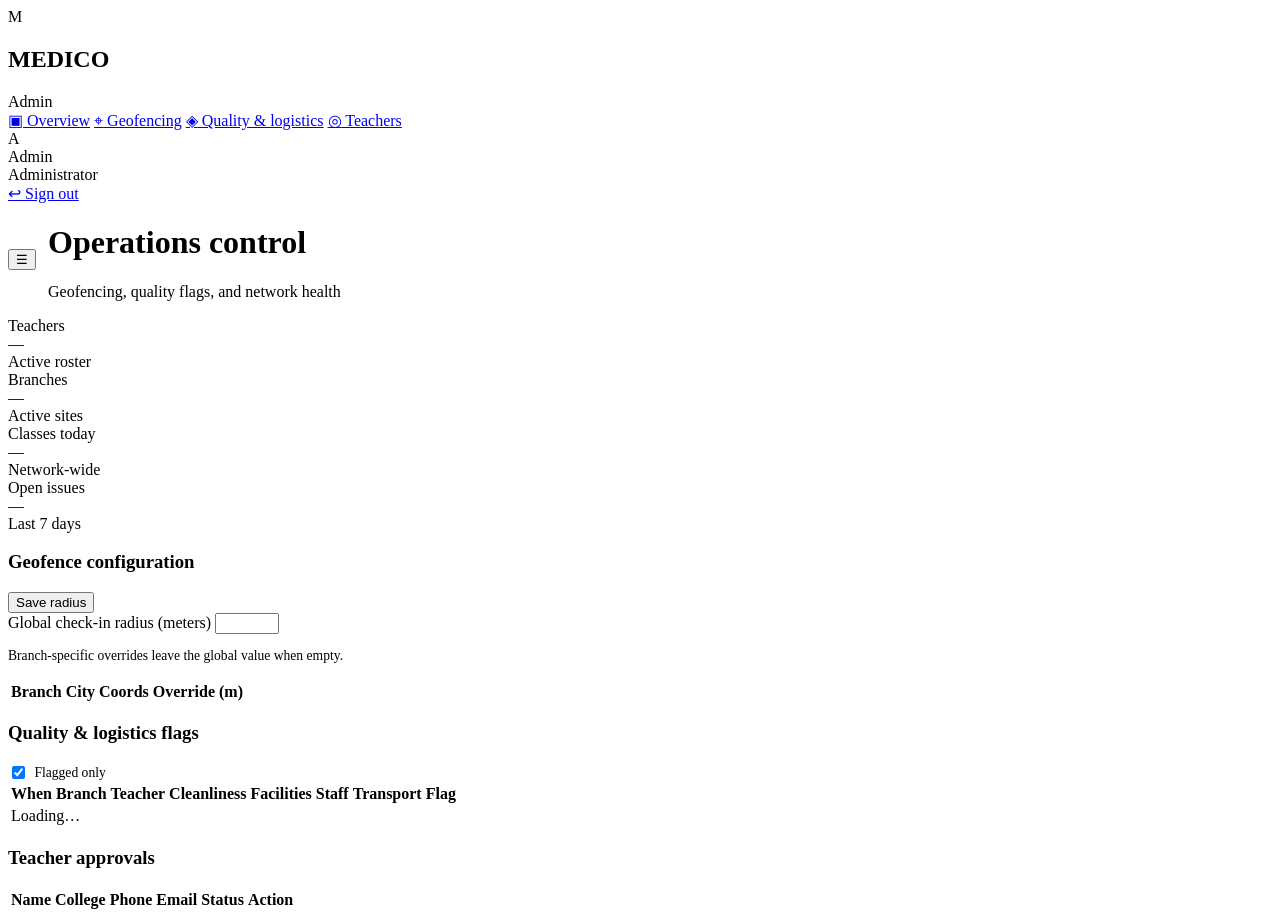
==== commit 7ee725b3: "Fix base_url for public_html/teacher-traking deploy path. Co-authored-by: Cursor <cursoragent@cursor" ====
--- a/admin/index.html
+++ b/admin/index.html
@@ -4,7 +4,7 @@
   <meta charset="UTF-8" />
   <meta name="viewport" content="width=device-width, initial-scale=1" />
   <title>Admin — MEDICO</title>
-  <link rel="stylesheet" href="../assets/css/app.css" />
+  <link rel="stylesheet" href="../teacher-traking/assets/css/app.css" />
 </head>
 <body>
   <div id="overlay" class="overlay"></div>
@@ -120,7 +120,7 @@
     </div>
   </div>
 
-  <script src="../assets/js/app.js"></script>
+  <script src="../teacher-traking/assets/js/app.js"></script>
   <script>
     const user = Medico.requireAuth(['admin', 'super_admin']);
     if (!user) throw new Error('auth');
@@ -128,7 +128,7 @@
     document.getElementById('userName').textContent = user.email;
 
     async function loadDashboard() {
-      const { ok, data } = await Medico.api('/admin/dashboard');
+      const { ok, data } = await Medico.api('/teacher-traking/admin/dashboard');
       if (!ok) return;
       const m = data.data.metrics || {};
       document.getElementById('mTeachers').textContent = m.active_teachers ?? 0;
@@ -138,7 +138,7 @@
     }
 
     async function loadGeofence() {
-      const { ok, data } = await Medico.api('/admin/geofence');
+      const { ok, data } = await Medico.api('/teacher-traking/admin/geofence');
       if (!ok) return;
       document.getElementById('globalRadius').value = data.data.global_checkin_radius_m;
       document.getElementById('geoRows').innerHTML = (data.data.branches || []).map((b) => `
@@ -156,7 +156,7 @@
         id: el.dataset.branch,
         geofence_radius_m: el.value === '' ? null : Number(el.value),
       }));
-      const { ok, data } = await Medico.api('/admin/geofence', {
+      const { ok, data } = await Medico.api('/teacher-traking/admin/geofence', {
         method: 'PUT',
         body: {
           global_checkin_radius_m: Number(document.getElementById('globalRadius').value),
@@ -174,7 +174,7 @@
 
     async function loadQuality() {
       const flagged = document.getElementById('flaggedOnly').checked;
-      const { ok, data } = await Medico.api(`/admin/quality-reports?flagged_only=${flagged ? 1 : 0}`);
+      const { ok, data } = await Medico.api(`/teacher-traking/admin/quality-reports?flagged_only=${flagged ? 1 : 0}`);
       if (!ok) return;
       const rows = data.data || [];
       const tbody = document.getElementById('qualityRows');
@@ -199,7 +199,7 @@
     document.getElementById('flaggedOnly').addEventListener('change', loadQuality);
 
     async function loadTeachers() {
-      const { ok, data } = await Medico.api('/admin/teachers');
+      const { ok, data } = await Medico.api('/teacher-traking/admin/teachers');
       if (!ok) return;
       document.getElementById('teacherRows').innerHTML = (data.data || []).map((t) => `
         <tr>
@@ -221,7 +221,7 @@
     }
 
     async function setStatus(id, status) {
-      await Medico.api(`/admin/users/${id}/status`, { method: 'PATCH', body: { status } });
+      await Medico.api(`/teacher-traking/admin/users/${id}/status`, { method: 'PATCH', body: { status } });
       loadTeachers();
       loadDashboard();
     }
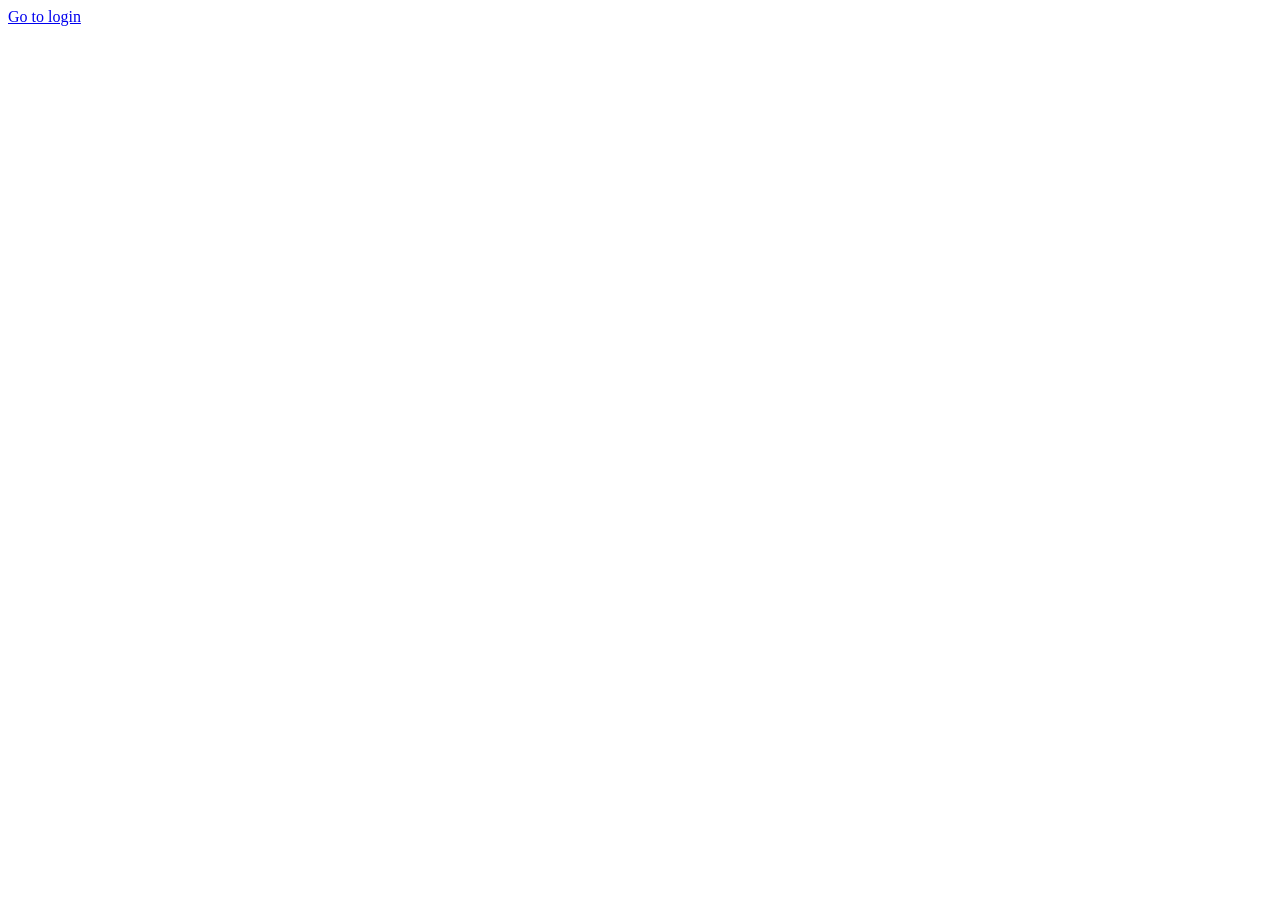
==== commit 1a1fc9a7: "Configure subdomain deploy; add cPanel schema import SQL. Co-authored-by: Cursor <cursoragent@cursor" ====
--- a/admin/index.html
+++ b/admin/index.html
@@ -4,7 +4,7 @@
   <meta charset="UTF-8" />
   <meta name="viewport" content="width=device-width, initial-scale=1" />
   <title>Admin — MEDICO</title>
-  <link rel="stylesheet" href="../teacher-traking/assets/css/app.css" />
+  <link rel="stylesheet" href="../assets/css/app.css" />
 </head>
 <body>
   <div id="overlay" class="overlay"></div>
@@ -120,7 +120,7 @@
     </div>
   </div>
 
-  <script src="../teacher-traking/assets/js/app.js"></script>
+  <script src="../assets/js/app.js"></script>
   <script>
     const user = Medico.requireAuth(['admin', 'super_admin']);
     if (!user) throw new Error('auth');
@@ -128,7 +128,7 @@
     document.getElementById('userName').textContent = user.email;
 
     async function loadDashboard() {
-      const { ok, data } = await Medico.api('/teacher-traking/admin/dashboard');
+      const { ok, data } = await Medico.api('/admin/dashboard');
       if (!ok) return;
       const m = data.data.metrics || {};
       document.getElementById('mTeachers').textContent = m.active_teachers ?? 0;
@@ -138,7 +138,7 @@
     }
 
     async function loadGeofence() {
-      const { ok, data } = await Medico.api('/teacher-traking/admin/geofence');
+      const { ok, data } = await Medico.api('/admin/geofence');
       if (!ok) return;
       document.getElementById('globalRadius').value = data.data.global_checkin_radius_m;
       document.getElementById('geoRows').innerHTML = (data.data.branches || []).map((b) => `
@@ -156,7 +156,7 @@
         id: el.dataset.branch,
         geofence_radius_m: el.value === '' ? null : Number(el.value),
       }));
-      const { ok, data } = await Medico.api('/teacher-traking/admin/geofence', {
+      const { ok, data } = await Medico.api('/admin/geofence', {
         method: 'PUT',
         body: {
           global_checkin_radius_m: Number(document.getElementById('globalRadius').value),
@@ -174,7 +174,7 @@
 
     async function loadQuality() {
       const flagged = document.getElementById('flaggedOnly').checked;
-      const { ok, data } = await Medico.api(`/teacher-traking/admin/quality-reports?flagged_only=${flagged ? 1 : 0}`);
+      const { ok, data } = await Medico.api(`/admin/quality-reports?flagged_only=${flagged ? 1 : 0}`);
       if (!ok) return;
       const rows = data.data || [];
       const tbody = document.getElementById('qualityRows');
@@ -199,7 +199,7 @@
     document.getElementById('flaggedOnly').addEventListener('change', loadQuality);
 
     async function loadTeachers() {
-      const { ok, data } = await Medico.api('/teacher-traking/admin/teachers');
+      const { ok, data } = await Medico.api('/admin/teachers');
       if (!ok) return;
       document.getElementById('teacherRows').innerHTML = (data.data || []).map((t) => `
         <tr>
@@ -221,7 +221,7 @@
     }
 
     async function setStatus(id, status) {
-      await Medico.api(`/teacher-traking/admin/users/${id}/status`, { method: 'PATCH', body: { status } });
+      await Medico.api(`/admin/users/${id}/status`, { method: 'PATCH', body: { status } });
       loadTeachers();
       loadDashboard();
     }
--- a/assets/css/app.css
+++ b/assets/css/app.css
@@ -0,0 +1,3590 @@
+/* MEDICO Design System
+   Theme: Gmail-inspired · Red & White
+*/
+
+@import url('https://fonts.googleapis.com/css2?family=Roboto:wght@400;500;700&display=swap');
+
+:root {
+  --navy-950: #202124;
+  --navy-900: #202124;
+  --navy-800: #3c4043;
+  --slate-700: #3c4043;
+  --slate-500: #5f6368;
+  --slate-300: #dadce0;
+  --slate-100: #f1f3f4;
+  --slate-50: #f6f8fc;
+  /* Brand accent mapped to Gmail red (kept as --teal-* for existing rules) */
+  --teal-700: #c5221f;
+  --teal-600: #d93025;
+  --teal-500: #ea4335;
+  --teal-50: #fce8e6;
+  --accent: #f9ab00;
+  --danger: #d93025;
+  --warning: #f9ab00;
+  --success: #188038;
+  --surface: #ffffff;
+  --border: #e0e3e7;
+  --shadow-sm: 0 1px 2px rgba(60, 64, 67, 0.08), 0 1px 3px 1px rgba(60, 64, 67, 0.06);
+  --shadow-md: 0 1px 3px 0 rgba(60, 64, 67, 0.15), 0 4px 8px 3px rgba(60, 64, 67, 0.1);
+  --radius: 16px;
+  --radius-sm: 8px;
+  --sidebar-w: 256px;
+  --font: 'Roboto', 'Segoe UI', system-ui, sans-serif;
+  --font-display: 'Roboto', 'Segoe UI', system-ui, sans-serif;
+  --ease: cubic-bezier(0.2, 0, 0, 1);
+}
+
+*, *::before, *::after { box-sizing: border-box; margin: 0; padding: 0; }
+
+html { font-size: 16px; -webkit-text-size-adjust: 100%; }
+
+body {
+  font-family: var(--font);
+  color: var(--navy-900);
+  background: var(--slate-50);
+  min-height: 100vh;
+  line-height: 1.4;
+  -webkit-font-smoothing: antialiased;
+  overflow-x: hidden;
+}
+
+a { color: var(--teal-600); text-decoration: none; }
+a:hover:not(.btn):not(.navbar-link):not(.navbar-brand) { color: var(--teal-700); }
+
+img { max-width: 100%; display: block; }
+button, input, select, textarea { font: inherit; color: inherit; }
+
+/* ---------- Auth shell ---------- */
+.auth-body {
+  --auth-font: 'Plus Jakarta Sans', 'Segoe UI', sans-serif;
+  --auth-ink: #1a1c1e;
+  --auth-muted: #5f6368;
+  --auth-line: #e8eaed;
+  --auth-soft: #f7f8fa;
+  font-family: var(--auth-font);
+  background: var(--auth-soft);
+}
+
+.auth-page {
+  min-height: 100vh;
+  display: grid;
+  grid-template-columns: minmax(280px, 1.05fr) minmax(320px, 1fr);
+}
+
+.auth-visual {
+  position: relative;
+  background:
+    linear-gradient(145deg, rgba(197, 34, 31, 0.88), rgba(217, 48, 37, 0.75)),
+    url('../img/auth-bg.svg') center/cover;
+  color: #fff;
+  padding: clamp(1.75rem, 4vw, 3rem);
+  display: flex;
+  flex-direction: column;
+  justify-content: space-between;
+  overflow: hidden;
+  animation: authFade 0.7s var(--ease) both;
+}
+
+.auth-visual::before {
+  content: '';
+  position: absolute;
+  inset: 0;
+  background: radial-gradient(ellipse 70% 55% at 20% 15%, rgba(255, 255, 255, 0.14), transparent 55%);
+  pointer-events: none;
+}
+
+.auth-visual::after {
+  content: '';
+  position: absolute;
+  inset: auto -20% -30% 20%;
+  height: 60%;
+  background: radial-gradient(circle, rgba(249, 171, 0, 0.2), transparent 65%);
+  pointer-events: none;
+}
+
+.brand-mark {
+  display: flex;
+  align-items: center;
+  gap: 1rem;
+  position: relative;
+  z-index: 1;
+  animation: authRise 0.65s var(--ease) 0.08s both;
+}
+
+.brand-mark .logo {
+  width: 44px;
+  height: 44px;
+  border-radius: 50%;
+  background: var(--teal-600);
+  display: grid;
+  place-items: center;
+  font-weight: 700;
+  letter-spacing: 0.02em;
+  color: #fff;
+}
+
+.brand-logo-wrap {
+  flex-shrink: 0;
+  width: 72px;
+  height: 72px;
+  border-radius: 50%;
+  overflow: hidden;
+  background: #ffffff;
+  border: none;
+  box-shadow: 0 2px 12px rgba(0, 0, 0, 0.18);
+  display: grid;
+  place-items: center;
+}
+
+.brand-mark .logo-img {
+  width: 100%;
+  height: 100%;
+  object-fit: contain;
+  object-position: center;
+  display: block;
+  border-radius: 0;
+  box-shadow: none;
+  background: #ffffff;
+}
+
+.navbar-brand .logo-img {
+  width: 32px;
+  height: 32px;
+  border-radius: 50%;
+  object-fit: contain;
+  object-position: center;
+  display: block;
+  flex-shrink: 0;
+  box-shadow: 0 1px 3px rgba(28, 29, 33, 0.12);
+  background: #ffffff;
+}
+
+.brand-mark h1,
+.brand-mark .brand-wordmark {
+  font-family: Broadway, 'Limelight', cursive;
+  font-size: clamp(1.85rem, 3vw, 2.35rem);
+  font-weight: 400;
+  letter-spacing: 0.08em;
+  line-height: 1;
+  color: inherit;
+  text-transform: uppercase;
+}
+
+.brand-mark span {
+  display: block;
+  margin-top: 0.35rem;
+  font-family: var(--auth-font);
+  font-size: 0.78rem;
+  opacity: 0.72;
+  font-weight: 500;
+  letter-spacing: 0.01em;
+}
+
+.auth-visual-copy {
+  position: relative;
+  z-index: 1;
+  max-width: 22rem;
+  animation: authRise 0.7s var(--ease) 0.18s both;
+}
+
+.auth-visual-line {
+  font-family: var(--auth-font);
+  font-size: clamp(1.35rem, 2.4vw, 1.75rem);
+  font-weight: 600;
+  letter-spacing: -0.025em;
+  line-height: 1.25;
+  margin: 0;
+  opacity: 0.95;
+}
+
+.auth-visual-support {
+  margin: 0.75rem 0 0;
+  font-size: 0.95rem;
+  line-height: 1.45;
+  opacity: 0.72;
+  font-weight: 400;
+}
+
+.auth-visual-copy h2 {
+  font-family: var(--auth-font);
+  font-size: clamp(1.35rem, 2.4vw, 1.75rem);
+  font-weight: 600;
+  letter-spacing: -0.025em;
+  line-height: 1.25;
+  margin: 0;
+}
+
+.auth-visual-copy p:not(.auth-visual-line):not(.auth-visual-support) {
+  margin-top: 0.75rem;
+  opacity: 0.72;
+  font-size: 0.95rem;
+}
+
+.auth-panel {
+  display: flex;
+  align-items: center;
+  justify-content: center;
+  padding: clamp(1.5rem, 4vw, 2.75rem) 1.25rem;
+  background:
+    radial-gradient(ellipse 80% 50% at 50% 0%, rgba(217, 48, 37, 0.04), transparent 55%),
+    var(--auth-soft);
+}
+
+.auth-card {
+  width: 100%;
+  max-width: 400px;
+  background: #fff;
+  border: 1px solid var(--auth-line);
+  border-radius: 18px;
+  box-shadow: 0 1px 2px rgba(32, 33, 36, 0.04), 0 12px 32px rgba(32, 33, 36, 0.06);
+  padding: 2rem 1.85rem 1.65rem;
+  animation: authRise 0.6s var(--ease) 0.12s both;
+}
+
+.auth-card--wide {
+  max-width: 520px;
+}
+
+.auth-card-head {
+  margin-bottom: 1.5rem;
+}
+
+.auth-card h2 {
+  font-family: var(--auth-font);
+  font-size: 1.5rem;
+  font-weight: 700;
+  letter-spacing: -0.03em;
+  color: var(--auth-ink);
+  margin: 0 0 0.3rem;
+  line-height: 1.2;
+}
+
+.auth-card .subtitle {
+  color: var(--auth-muted);
+  margin: 0;
+  font-size: 0.9rem;
+  font-weight: 500;
+  line-height: 1.4;
+}
+
+.auth-form .form-group {
+  margin-bottom: 1.05rem;
+}
+
+.auth-label-row {
+  display: flex;
+  align-items: baseline;
+  justify-content: space-between;
+  gap: 0.75rem;
+  margin-bottom: 0.35rem;
+}
+
+.auth-label-row label {
+  margin-bottom: 0;
+}
+
+.auth-text-link {
+  font-size: 0.8rem;
+  font-weight: 600;
+  color: var(--teal-600);
+  white-space: nowrap;
+}
+
+.auth-text-link:hover {
+  color: var(--teal-700);
+}
+
+.auth-body .auth-card label {
+  font-size: 0.78rem;
+  font-weight: 600;
+  color: var(--auth-ink);
+  letter-spacing: 0.01em;
+}
+
+.auth-body .auth-card input,
+.auth-body .auth-card select,
+.auth-body .auth-card textarea {
+  background: #fff;
+  border: 1px solid #dadce0;
+  border-radius: 10px;
+  padding: 0.72rem 0.9rem;
+  font-size: 0.95rem;
+  color: var(--auth-ink);
+}
+
+.auth-body .auth-card input:focus,
+.auth-body .auth-card select:focus,
+.auth-body .auth-card textarea:focus {
+  border-color: #c5221f;
+  box-shadow: 0 0 0 3px rgba(197, 34, 31, 0.12);
+  background: #fff;
+}
+
+.auth-submit {
+  margin-top: 0.35rem;
+  border-radius: 10px;
+  font-family: var(--auth-font);
+  font-weight: 600;
+  font-size: 0.95rem;
+  padding: 0.85rem 1.15rem;
+  letter-spacing: -0.01em;
+}
+
+@keyframes authFade {
+  from { opacity: 0; }
+  to { opacity: 1; }
+}
+
+@keyframes authRise {
+  from {
+    opacity: 0;
+    transform: translateY(10px);
+  }
+  to {
+    opacity: 1;
+    transform: translateY(0);
+  }
+}
+
+/* ---------- Forms ---------- */
+.form-group { margin-bottom: 1rem; }
+
+.form-row {
+  display: grid;
+  grid-template-columns: 1fr 1fr;
+  gap: 0.85rem;
+}
+
+label {
+  display: block;
+  font-size: 0.8rem;
+  font-weight: 600;
+  color: var(--slate-700);
+  margin-bottom: 0.35rem;
+  letter-spacing: 0.01em;
+}
+
+input, select, textarea {
+  width: 100%;
+  border: 1px solid var(--slate-300);
+  background: var(--slate-50);
+  border-radius: var(--radius-sm);
+  padding: 0.7rem 0.85rem;
+  transition: border-color 0.2s, box-shadow 0.2s, background 0.2s;
+}
+
+input:focus, select:focus, textarea:focus {
+  outline: none;
+  border-color: var(--teal-600);
+  background: #fff;
+  box-shadow: 0 0 0 3px rgba(217, 48, 37, 0.15);
+}
+
+textarea { min-height: 88px; resize: vertical; }
+
+.btn {
+  display: inline-flex;
+  align-items: center;
+  justify-content: center;
+  gap: 0.45rem;
+  border: none;
+  border-radius: var(--radius-sm);
+  padding: 0.75rem 1.15rem;
+  font-weight: 600;
+  cursor: pointer;
+  transition: transform 0.15s var(--ease), box-shadow 0.2s, background 0.2s, opacity 0.2s;
+}
+
+.btn:active { transform: translateY(1px); }
+.btn:disabled { opacity: 0.55; cursor: not-allowed; }
+
+.btn-primary {
+  background: var(--teal-600);
+  color: #fff;
+  box-shadow: none;
+  width: 100%;
+  border-radius: 24px;
+}
+
+.btn-primary:hover:not(:disabled),
+.btn-primary:focus-visible:not(:disabled) {
+  color: #fff;
+  background: var(--teal-700);
+  box-shadow: var(--shadow-sm);
+}
+
+.btn-secondary {
+  background: var(--surface);
+  color: var(--navy-900);
+  border: 1px solid var(--border);
+  border-radius: 24px;
+}
+
+.btn-secondary:hover:not(:disabled),
+.btn-secondary:focus-visible:not(:disabled) {
+  color: var(--navy-900);
+  background: var(--slate-100);
+}
+
+.btn-ghost {
+  background: transparent;
+  color: var(--teal-600);
+  padding-inline: 0.5rem;
+}
+
+.btn-ghost:hover:not(:disabled) {
+  color: var(--teal-700);
+}
+
+.btn-sm { padding: 0.45rem 0.85rem; font-size: 0.85rem; }
+
+.page-head-actions .btn-primary,
+.topbar .btn-primary {
+  width: auto;
+  min-width: 0;
+  padding-inline: 1.15rem;
+  box-shadow: var(--shadow-sm);
+}
+
+.auth-footer {
+  margin-top: 1.35rem;
+  text-align: center;
+  font-size: 0.875rem;
+  color: var(--auth-muted, var(--slate-500));
+  font-weight: 500;
+}
+
+.auth-footer a {
+  font-weight: 600;
+}
+
+.otp-boxes {
+  display: flex;
+  gap: 0.45rem;
+  justify-content: flex-start;
+  max-width: 320px;
+}
+
+.otp-digit {
+  width: 2.6rem;
+  height: 3rem;
+  text-align: center;
+  font-size: 1.35rem;
+  font-weight: 700;
+  font-variant-numeric: tabular-nums;
+  border: 1px solid var(--border);
+  border-radius: 10px;
+  background: #f8f9fa;
+  color: var(--navy-900);
+}
+
+.otp-digit:focus {
+  outline: none;
+  border-color: #c5221f;
+  box-shadow: 0 0 0 3px rgba(197, 34, 31, 0.15);
+  background: #fff;
+}
+
+.alert {
+  border-radius: var(--radius-sm);
+  padding: 0.75rem 0.9rem;
+  font-size: 0.88rem;
+  margin-bottom: 1rem;
+  display: none;
+}
+
+.alert.show { display: block; animation: rise 0.35s var(--ease); }
+.alert-error { background: #fef2f2; color: #991b1b; border: 1px solid #fecaca; }
+.alert-success { background: #ecfdf5; color: #065f46; border: 1px solid #a7f3d0; }
+.alert-info { background: var(--teal-50); color: var(--teal-700); border: 1px solid #f5c6c2; }
+
+/* ---------- App shell — top navbar ---------- */
+.app-shell {
+  display: flex;
+  flex-direction: column;
+  min-height: 100vh;
+  background: var(--slate-50);
+}
+
+.app-navbar {
+  position: sticky;
+  top: 0;
+  z-index: 60;
+  display: flex;
+  align-items: center;
+  justify-content: space-between;
+  gap: 1rem;
+  min-height: 64px;
+  padding: 0 1.25rem;
+  background: var(--surface);
+  border-bottom: 1px solid var(--border);
+  box-shadow: 0 1px 2px rgba(60, 64, 67, 0.06);
+}
+
+.navbar-left {
+  display: flex;
+  align-items: center;
+  gap: 0.35rem 1.25rem;
+  min-width: 0;
+  flex: 1;
+}
+
+.navbar-brand {
+  display: inline-flex;
+  align-items: center;
+  gap: 0.65rem;
+  text-decoration: none;
+  color: var(--navy-900);
+  flex-shrink: 0;
+}
+
+.navbar-brand .logo {
+  width: 36px;
+  height: 36px;
+  border-radius: 50%;
+  background: #202124;
+  color: #fff;
+  display: grid;
+  place-items: center;
+  font-weight: 700;
+  font-size: 0.95rem;
+}
+
+.navbar-brand .brand-name {
+  font-size: 1.05rem;
+  font-weight: 700;
+  letter-spacing: 0.01em;
+  color: var(--navy-900);
+}
+
+.navbar-nav {
+  display: flex;
+  align-items: center;
+  gap: 0.35rem;
+  flex-wrap: wrap;
+}
+
+.navbar-link {
+  position: relative;
+  display: inline-flex;
+  align-items: center;
+  padding: 0.55rem 0.75rem;
+  border-radius: 0;
+  color: var(--slate-700);
+  font-size: 0.9rem;
+  font-weight: 500;
+  text-decoration: none;
+  white-space: nowrap;
+  background: transparent;
+  transition: color 0.2s ease;
+}
+
+.navbar-link::after {
+  content: '';
+  position: absolute;
+  left: 0.75rem;
+  right: 0.75rem;
+  bottom: 0.2rem;
+  height: 2px;
+  border-radius: 2px;
+  background: var(--navy-900);
+  transform: scaleX(0);
+  transform-origin: left center;
+  transition: transform 0.28s cubic-bezier(0.22, 1, 0.36, 1);
+}
+
+.navbar-link:hover {
+  background: transparent;
+  color: var(--navy-900);
+}
+
+.navbar-link:hover::after {
+  transform: scaleX(1);
+}
+
+.navbar-link.is-active {
+  color: var(--navy-900);
+  background: transparent;
+  font-weight: 700;
+}
+
+.navbar-link.is-active::after {
+  transform: scaleX(1);
+  background: var(--teal-600);
+}
+
+.navbar-link-accent {
+  color: var(--slate-700);
+  font-weight: 600;
+}
+
+.navbar-link-accent:hover,
+.navbar-link-accent.is-active {
+  color: var(--navy-900);
+}
+
+.navbar-right {
+  display: flex;
+  align-items: center;
+  gap: 0.45rem;
+  flex-shrink: 0;
+}
+
+.nav-icon-btn {
+  width: 38px;
+  height: 38px;
+  border: none;
+  border-radius: 10px;
+  background: var(--slate-100);
+  color: var(--slate-500);
+  display: grid;
+  place-items: center;
+  cursor: pointer;
+  transition: background 0.15s, color 0.15s;
+}
+
+.nav-icon-btn:hover:not(:disabled) {
+  background: #e8eaed;
+  color: var(--navy-900);
+}
+
+.nav-icon-btn:disabled {
+  opacity: 0.55;
+  cursor: default;
+}
+
+.profile-menu {
+  position: relative;
+}
+
+.profile-menu > summary {
+  list-style: none;
+  cursor: pointer;
+}
+
+.profile-menu > summary::-webkit-details-marker { display: none; }
+
+.profile-menu-trigger {
+  display: grid;
+  place-items: center;
+  padding: 0;
+  border: none;
+  background: transparent;
+}
+
+.profile-menu-trigger .avatar {
+  width: 36px;
+  height: 36px;
+  border-radius: 50%;
+  background: var(--slate-100);
+  color: var(--slate-700);
+  border: 1px solid var(--border);
+  display: grid;
+  place-items: center;
+  font-weight: 700;
+  font-size: 0.85rem;
+  transition: box-shadow 0.15s, border-color 0.15s;
+}
+
+.profile-menu[open] .profile-menu-trigger .avatar,
+.profile-menu-trigger:hover .avatar {
+  border-color: rgba(217, 48, 37, 0.45);
+  box-shadow: 0 0 0 3px rgba(217, 48, 37, 0.12);
+}
+
+.profile-menu-panel {
+  position: absolute;
+  right: 0;
+  top: calc(100% + 10px);
+  width: min(300px, 86vw);
+  background: var(--surface);
+  border: 1px solid var(--border);
+  border-radius: 12px;
+  box-shadow: var(--shadow-md);
+  z-index: 70;
+  overflow: hidden;
+}
+
+.profile-menu-head {
+  display: flex;
+  gap: 0.75rem;
+  align-items: flex-start;
+  padding: 0.95rem 1rem;
+  border-bottom: 1px solid var(--border);
+  background: #fafbfc;
+}
+
+.profile-menu-head .avatar {
+  width: 42px;
+  height: 42px;
+  border-radius: 50%;
+  background: #e8eaed;
+  color: #3c4043;
+  display: grid;
+  place-items: center;
+  font-weight: 700;
+  flex-shrink: 0;
+}
+
+.profile-menu-head strong {
+  display: block;
+  font-size: 0.92rem;
+  color: var(--navy-900);
+}
+
+.profile-menu-head span {
+  display: block;
+  font-size: 0.75rem;
+  color: var(--slate-500);
+  margin-top: 0.1rem;
+}
+
+.profile-menu-head em {
+  display: block;
+  font-style: normal;
+  font-size: 0.75rem;
+  color: var(--slate-700);
+  margin-top: 0.2rem;
+  word-break: break-all;
+}
+
+.profile-menu-list {
+  display: flex;
+  flex-direction: column;
+  padding: 0.4rem;
+}
+
+.profile-menu-list a {
+  padding: 0.7rem 0.8rem;
+  border-radius: 8px;
+  color: var(--navy-900);
+  font-size: 0.88rem;
+  font-weight: 500;
+  text-decoration: none;
+}
+
+.profile-menu-list a:hover {
+  background: var(--slate-100);
+  color: var(--navy-900);
+}
+
+.profile-menu-list a.is-danger {
+  color: var(--teal-700);
+  margin-top: 0.15rem;
+  border-top: 1px solid var(--border);
+  border-radius: 0 0 8px 8px;
+}
+
+.profile-menu-list a.is-danger:hover {
+  background: var(--teal-50);
+}
+
+.account-hero {
+  display: flex;
+  align-items: center;
+  gap: 0.85rem;
+}
+
+.account-avatar {
+  width: 56px;
+  height: 56px;
+  border-radius: 50%;
+  background: #e8eaed;
+  color: #3c4043;
+  display: grid;
+  place-items: center;
+  font-size: 1.25rem;
+  font-weight: 700;
+}
+
+.account-name {
+  display: block;
+  font-size: 1.15rem;
+  color: var(--navy-900);
+}
+
+.btn-signout {
+  display: none;
+}
+
+.navbar-user,
+.navbar-user-meta {
+  display: none;
+}
+
+.main {
+  display: flex;
+  flex-direction: column;
+  min-width: 0;
+  flex: 1;
+  background: var(--slate-50);
+}
+
+.page-head {
+  display: flex;
+  align-items: flex-start;
+  justify-content: space-between;
+  gap: 0.75rem;
+  padding: 0.75rem 1.25rem 0.15rem;
+}
+
+.page-head h1 {
+  font-family: var(--font-display);
+  font-size: 1.35rem;
+  font-weight: 500;
+  color: var(--navy-900);
+  letter-spacing: -0.01em;
+  line-height: 1.2;
+}
+
+.page-head p {
+  color: var(--slate-500);
+  font-size: 0.82rem;
+  margin-top: 0.1rem;
+}
+
+.page-head-actions {
+  display: flex;
+  align-items: center;
+  gap: 0.5rem;
+  flex-shrink: 0;
+}
+
+.page-head-actions .btn-primary {
+  width: auto;
+}
+
+.menu-toggle {
+  display: none;
+  place-items: center;
+  border: 1px solid var(--border);
+  background: var(--surface);
+  border-radius: 10px;
+  width: 40px;
+  height: 40px;
+  cursor: pointer;
+  flex-shrink: 0;
+  color: var(--slate-700);
+  font-size: 1.05rem;
+}
+
+.menu-toggle:hover {
+  background: var(--slate-100);
+  color: var(--teal-700);
+}
+
+.content {
+  padding: 0.5rem 1.25rem 1.5rem;
+  animation: rise 0.35s var(--ease) both;
+}
+
+.sidebar,
+.compose-fab,
+.sidebar-collapse,
+.nav-section,
+.sidebar-foot { display: none !important; }
+/* ---------- Components ---------- */
+.metrics {
+  display: grid;
+  grid-template-columns: repeat(4, 1fr);
+  gap: 0.65rem;
+  margin-bottom: 0.85rem;
+}
+
+.metric-card {
+  background: var(--surface);
+  border: 1px solid var(--border);
+  border-radius: var(--radius);
+  padding: 0.75rem 0.9rem;
+  box-shadow: var(--shadow-sm);
+  position: relative;
+  overflow: hidden;
+  transition: transform 0.25s var(--ease), box-shadow 0.25s;
+}
+
+.metric-card:hover {
+  transform: translateY(-2px);
+  box-shadow: var(--shadow-md);
+}
+
+.metric-card::before {
+  content: '';
+  position: absolute;
+  left: 0; top: 0; bottom: 0;
+  width: 3px;
+  background: var(--teal-600);
+}
+
+.metric-card .label {
+  font-size: 0.78rem;
+  font-weight: 600;
+  color: var(--slate-500);
+  text-transform: uppercase;
+  letter-spacing: 0.05em;
+}
+
+.metric-card .value {
+  font-family: var(--font-display);
+  font-size: 1.45rem;
+  font-weight: 600;
+  margin-top: 0.15rem;
+  color: var(--navy-900);
+  line-height: 1.15;
+}
+
+.metric-card .hint {
+  font-size: 0.72rem;
+  color: var(--slate-500);
+  margin-top: 0.1rem;
+}
+
+.panel {
+  background: var(--surface);
+  border: none;
+  border-radius: var(--radius);
+  box-shadow: var(--shadow-sm);
+  overflow: hidden;
+  margin-bottom: 0.85rem;
+}
+
+.panel-header {
+  display: flex;
+  align-items: center;
+  justify-content: space-between;
+  gap: 0.75rem;
+  padding: 0.7rem 1rem;
+  border-bottom: 1px solid var(--border);
+}
+
+.panel-header h3 {
+  font-size: 0.95rem;
+  font-weight: 650;
+}
+
+.panel-body { padding: 0.75rem 1rem; }
+
+.table-wrap { overflow-x: auto; }
+
+table.data {
+  width: 100%;
+  border-collapse: collapse;
+  font-size: 0.9rem;
+}
+
+table.data th {
+  text-align: left;
+  font-size: 0.7rem;
+  text-transform: uppercase;
+  letter-spacing: 0.04em;
+  color: var(--slate-500);
+  font-weight: 650;
+  padding: 0.5rem 0.9rem;
+  background: var(--slate-50);
+  border-bottom: 1px solid var(--border);
+  white-space: nowrap;
+}
+
+table.data td {
+  padding: 0.55rem 0.9rem;
+  border-bottom: 1px solid var(--border);
+  vertical-align: middle;
+}
+
+table.data tr:last-child td { border-bottom: none; }
+table.data tr:hover td { background: rgba(217, 48, 37, 0.03); }
+
+.badge {
+  display: inline-flex;
+  align-items: center;
+  padding: 0.2rem 0.55rem;
+  border-radius: 6px;
+  font-size: 0.72rem;
+  font-weight: 650;
+  letter-spacing: 0.02em;
+  text-transform: uppercase;
+}
+
+.badge-scheduled { background: #f1f3f4; color: #3c4043; }
+.badge-in_progress { background: #f1f3f4; color: #3c4043; border: 1px solid #dadce0; }
+.badge-completed { background: #f1f3f4; color: #3c4043; }
+.badge-cancelled, .badge-no_show { background: #f1f3f4; color: #5f6368; }
+.badge-pending { background: #f1f5f9; color: #475569; }
+.badge-active { background: #f1f3f4; color: #3c4043; }
+.badge-issue { background: #fce8e6; color: #c5221f; }
+.badge-ok { background: #f1f3f4; color: #3c4043; }
+
+.empty-state {
+  text-align: center;
+  padding: 2.5rem 1rem;
+  color: var(--slate-500);
+}
+
+.empty-state strong { display: block; color: var(--navy-900); margin-bottom: 0.35rem; }
+
+.checkin-card {
+  display: grid;
+  gap: 1rem;
+  grid-template-columns: 1.4fr 1fr;
+}
+
+.checkin-status {
+  padding: 1rem;
+  border-radius: var(--radius-sm);
+  background: var(--teal-50);
+  border: 1px dashed rgba(217, 48, 37, 0.35);
+  font-size: 0.9rem;
+}
+
+.checkin-status.out {
+  background: #fef2f2;
+  border-color: #fecaca;
+  color: #991b1b;
+}
+
+.grid-2 {
+  display: grid;
+  grid-template-columns: 1fr 1fr;
+  gap: 1rem;
+}
+
+.hidden { display: none !important; }
+
+.overlay {
+  position: fixed;
+  inset: 0;
+  background: rgba(11, 28, 44, 0.35);
+  z-index: 55;
+  display: none;
+}
+
+.overlay.show { display: block; }
+
+.modal {
+  position: fixed;
+  inset: 0;
+  z-index: 60;
+  display: none;
+  align-items: center;
+  justify-content: center;
+  padding: 1rem;
+}
+
+.modal.show { display: flex; }
+
+.modal-card {
+  background: var(--surface);
+  border-radius: var(--radius);
+  width: min(560px, 100%);
+  max-height: 90vh;
+  overflow: auto;
+  box-shadow: var(--shadow-md);
+  animation: rise 0.35s var(--ease);
+}
+
+.modal-card header {
+  display: flex;
+  justify-content: space-between;
+  align-items: center;
+  padding: 1rem 1.25rem;
+  border-bottom: 1px solid var(--border);
+}
+
+.modal-card header h3 { font-family: var(--font-display); font-weight: 560; }
+.modal-card .body { padding: 1.25rem; }
+.modal-card .actions {
+  display: flex;
+  justify-content: flex-end;
+  gap: 0.6rem;
+  padding: 0 1.25rem 1.25rem;
+}
+
+@keyframes rise {
+  from { opacity: 0; transform: translateY(10px); }
+  to { opacity: 1; transform: translateY(0); }
+}
+
+/* ---------- Responsive ---------- */
+@media (max-width: 1100px) {
+  .metrics { grid-template-columns: repeat(2, 1fr); }
+  .checkin-card, .grid-2 { grid-template-columns: 1fr; }
+}
+
+@media (max-width: 900px) {
+  .auth-page { grid-template-columns: 1fr; }
+  .auth-visual {
+    min-height: auto;
+    padding: 1.35rem 1.25rem 1.5rem;
+    gap: 1.75rem;
+  }
+  .auth-visual-line,
+  .auth-visual-copy h2 { font-size: 1.15rem; }
+  .auth-visual-support { display: none; }
+  .brand-mark h1,
+  .brand-mark .brand-wordmark { font-size: 1.55rem; letter-spacing: 0.06em; }
+  .brand-logo-wrap { width: 56px; height: 56px; }
+
+  .menu-toggle { display: grid; }
+
+  .app-navbar {
+    position: sticky;
+    top: 0;
+    padding: 0 0.75rem;
+    min-height: 56px;
+    gap: 0.5rem;
+  }
+
+  .navbar-left {
+    gap: 0.5rem;
+    flex: 1;
+    min-width: 0;
+  }
+
+  .navbar-brand .brand-name {
+    font-size: 0.95rem;
+  }
+
+  .navbar-nav {
+    display: none;
+    position: fixed;
+    left: 0.75rem;
+    right: 0.75rem;
+    top: 60px;
+    flex-direction: column;
+    align-items: stretch;
+    gap: 0.15rem;
+    padding: 0.5rem;
+    background: var(--surface);
+    border: 1px solid var(--border);
+    border-radius: 14px;
+    box-shadow: var(--shadow-md);
+    z-index: 70;
+    max-height: min(70vh, 420px);
+    overflow-y: auto;
+  }
+
+  .navbar-nav.is-open {
+    display: flex;
+  }
+
+  .navbar-link {
+    padding: 0.85rem 1rem;
+    border-radius: 10px;
+  }
+
+  .navbar-link::after {
+    display: none;
+  }
+
+  .navbar-link.is-active {
+    background: var(--slate-100);
+    color: var(--navy-900);
+  }
+
+  .navbar-link:hover {
+    background: var(--slate-100);
+  }
+
+  .nav-icon-btn { display: none; }
+
+  .page-head {
+    padding: 0.85rem 1rem 0.15rem;
+    flex-direction: column;
+    align-items: stretch;
+    gap: 0.75rem;
+  }
+
+  .page-head h1 {
+    font-size: 1.25rem;
+  }
+
+  .page-head-actions {
+    width: 100%;
+  }
+
+  .page-head-actions .btn,
+  .page-head-actions .btn-primary {
+    width: 100%;
+  }
+
+  .content {
+    padding: 0.65rem 0.85rem 1.75rem;
+  }
+
+  .cal-toolbar {
+    flex-direction: column;
+    align-items: stretch;
+    gap: 0.65rem;
+    padding: 0.85rem;
+  }
+
+  .cal-toolbar-main {
+    width: 100%;
+    justify-content: space-between;
+  }
+
+  .cal-toolbar-actions {
+    width: 100%;
+    justify-content: flex-end;
+  }
+
+  .cal-jump input[type="date"] {
+    min-width: 0;
+    width: 100%;
+    max-width: 11rem;
+  }
+
+  .week-strip {
+    gap: 0.25rem;
+    overflow-x: auto;
+    -webkit-overflow-scrolling: touch;
+    padding-bottom: 0.15rem;
+  }
+
+  .week-day {
+    min-width: 2.6rem;
+  }
+
+  .report-strip,
+  .report-strip-dash {
+    grid-template-columns: repeat(2, minmax(0, 1fr));
+  }
+
+  .list-toolbar {
+    flex-direction: column;
+    align-items: stretch;
+  }
+
+  .day-nav,
+  .filter-bar {
+    width: 100%;
+  }
+
+  .day-nav {
+    justify-content: space-between;
+  }
+
+  .day-nav-jump {
+    flex: 1;
+  }
+
+  .day-nav-jump input[type="date"] {
+    width: 100%;
+    min-width: 0;
+  }
+
+  .filter-bar {
+    align-items: stretch;
+  }
+
+  .filter-bar label {
+    flex: 1;
+    min-width: 0;
+  }
+
+  .filter-bar input[type="date"] {
+    width: 100%;
+    min-width: 0;
+  }
+
+  .table-wrap {
+    margin: 0 -0.15rem;
+    overflow-x: auto;
+    -webkit-overflow-scrolling: touch;
+  }
+
+  table.data {
+    min-width: 520px;
+  }
+
+  table.data.data-compact {
+    min-width: 460px;
+  }
+
+  .profile-menu-panel {
+    right: 0;
+    width: min(300px, calc(100vw - 1.5rem));
+  }
+
+  .panel-header {
+    flex-direction: column;
+    align-items: stretch;
+    gap: 0.65rem;
+  }
+
+  .panel-header .btn {
+    width: 100%;
+  }
+}
+
+@media (max-width: 560px) {
+  html, body {
+    overflow-x: hidden;
+  }
+
+  .metrics {
+    grid-template-columns: 1fr 1fr;
+    gap: 0.55rem;
+  }
+
+  .metric-card {
+    padding: 0.75rem 0.8rem;
+  }
+
+  .metric-card .value {
+    font-size: 1.35rem;
+  }
+
+  .form-row { grid-template-columns: 1fr; }
+  .auth-card { padding: 1.35rem 1.1rem; }
+
+  .navbar-brand .brand-name {
+    max-width: 5.5rem;
+    overflow: hidden;
+    text-overflow: ellipsis;
+    white-space: nowrap;
+  }
+
+  .page-head h1 {
+    font-size: 1.2rem;
+  }
+
+  .report-strip,
+  .report-strip-dash {
+    grid-template-columns: 1fr 1fr;
+  }
+
+  .report-item {
+    padding: 0.7rem 0.75rem;
+  }
+
+  .report-value {
+    font-size: 1.25rem;
+  }
+
+  .smart-row-line1 {
+    flex-wrap: wrap;
+  }
+
+  .smart-row-hint {
+    white-space: normal;
+  }
+
+  .slot-group-head {
+    padding-inline: 0.15rem;
+  }
+
+  .btn {
+    min-height: 42px;
+  }
+
+  .btn-sm {
+    min-height: 36px;
+  }
+}
+
+/* ---------- Skeleton loaders ---------- */
+@keyframes skel-shimmer {
+  0% { background-position: 100% 0; }
+  100% { background-position: -100% 0; }
+}
+
+.skel {
+  display: block;
+  border-radius: 8px;
+  background: linear-gradient(90deg, #e8eef4 0%, #f7fafc 45%, #e8eef4 90%);
+  background-size: 200% 100%;
+  animation: skel-shimmer 1.15s ease-in-out infinite;
+}
+
+.skel-title { height: 28px; width: 55%; margin-bottom: 0.75rem; }
+.skel-line { height: 14px; width: 78%; margin-bottom: 1.25rem; }
+.skel-input { height: 44px; width: 100%; margin-bottom: 0.85rem; }
+.skel-btn { height: 46px; width: 100%; margin-top: 0.35rem; }
+.skel-metric { height: 92px; border-radius: var(--radius); }
+.skel-row { height: 46px; width: 100%; margin-bottom: 0.55rem; }
+
+.skel-overlay {
+  display: none;
+  position: absolute;
+  inset: 0;
+  z-index: 5;
+  padding: 2rem;
+  background: rgba(255, 255, 255, 0.92);
+  border-radius: inherit;
+}
+
+.auth-card,
+.panel,
+.metrics {
+  position: relative;
+}
+
+.is-loading > .skel-overlay { display: block; }
+.is-loading > :not(.skel-overlay) { visibility: hidden; }
+
+.metrics .skel-overlay {
+  padding: 0;
+  background: transparent;
+  display: none;
+  grid-template-columns: repeat(4, 1fr);
+  gap: 1rem;
+}
+.metrics.is-loading > .skel-overlay {
+  display: grid;
+}
+@media (max-width: 1100px) {
+  .metrics .skel-overlay { grid-template-columns: repeat(2, 1fr); }
+}
+@media (max-width: 560px) {
+  .metrics .skel-overlay { grid-template-columns: 1fr; }
+}
+
+.btn-spinner {
+  width: 16px;
+  height: 16px;
+  border: 2px solid rgba(255,255,255,0.35);
+  border-top-color: #fff;
+  border-radius: 50%;
+  animation: spin 0.7s linear infinite;
+  display: inline-block;
+}
+
+@keyframes spin {
+  to { transform: rotate(360deg); }
+}
+
+.btn-loading { pointer-events: none; }
+
+.table-skeleton {
+  padding: 1rem 1.2rem;
+}
+.table-skeleton .skel-row:last-child { margin-bottom: 0; }
+
+/* Compact 3-dot actions */
+.menu-dots {
+  position: relative;
+  display: inline-flex;
+  justify-content: flex-end;
+}
+
+.menu-dots > summary {
+  list-style: none;
+  cursor: pointer;
+  width: 36px;
+  height: 36px;
+  border-radius: 8px;
+  display: grid;
+  place-items: center;
+  border: 1px solid var(--border);
+  background: var(--surface);
+  color: var(--slate-700);
+  font-size: 1.15rem;
+  line-height: 1;
+  user-select: none;
+}
+
+.menu-dots > summary::-webkit-details-marker { display: none; }
+.menu-dots > summary:hover { background: var(--slate-100); }
+.menu-dots[open] > summary {
+  background: var(--teal-50);
+  border-color: rgba(217, 48, 37, 0.35);
+  color: var(--teal-700);
+}
+
+.menu-panel {
+  position: absolute;
+  right: 0;
+  top: calc(100% + 6px);
+  z-index: 30;
+  min-width: 260px;
+  max-width: min(320px, 86vw);
+  background: var(--surface);
+  border: 1px solid var(--border);
+  border-radius: 12px;
+  box-shadow: var(--shadow-md);
+  padding: 0.85rem;
+  text-align: left;
+}
+
+.menu-panel .meta-line {
+  font-size: 0.8rem;
+  color: var(--slate-500);
+  margin-bottom: 0.65rem;
+  padding-bottom: 0.65rem;
+  border-bottom: 1px solid var(--border);
+}
+
+.menu-panel .meta-line strong {
+  color: var(--navy-900);
+  display: block;
+  font-size: 0.88rem;
+  margin-bottom: 0.15rem;
+}
+
+.menu-panel .row-action {
+  display: flex;
+  flex-direction: column;
+  gap: 0.55rem;
+}
+
+.menu-panel > a {
+  display: block;
+  padding: 0.45rem 0.35rem;
+  font-size: 0.88rem;
+  color: var(--navy-900);
+  text-decoration: none;
+  border-radius: 8px;
+}
+
+.menu-panel > a:hover {
+  background: var(--slate-100);
+}
+
+.menu-panel .form-group { margin-bottom: 0.65rem; }
+.menu-panel .form-group:last-of-type { margin-bottom: 0.75rem; }
+
+table.data td.col-actions {
+  width: 48px;
+  text-align: right;
+  padding-right: 0.85rem;
+}
+
+table.data th.col-actions {
+  width: 48px;
+  text-align: right;
+}
+
+.panel-header .muted {
+  font-size: 0.85rem;
+  color: var(--slate-500);
+  font-weight: 500;
+}
+
+.list-toolbar {
+  display: flex;
+  align-items: center;
+  justify-content: space-between;
+  gap: 0.65rem;
+  flex-wrap: wrap;
+  padding: 0.6rem 0.9rem;
+  border-bottom: 1px solid var(--border);
+}
+
+.list-toolbar h3 {
+  font-family: var(--font-display);
+  font-size: 1.05rem;
+  font-weight: 560;
+  margin: 0;
+  line-height: 1.2;
+}
+
+.list-count {
+  display: block;
+  font-size: 0.75rem;
+  color: var(--slate-500);
+  margin-top: 0.15rem;
+}
+
+.filter-bar {
+  display: flex;
+  align-items: flex-end;
+  gap: 0.5rem;
+  flex-wrap: wrap;
+}
+
+.filter-bar label {
+  display: flex;
+  flex-direction: column;
+  gap: 0.2rem;
+  margin: 0;
+  font-size: 0.68rem;
+  font-weight: 650;
+  text-transform: uppercase;
+  letter-spacing: 0.04em;
+  color: var(--slate-500);
+}
+
+.filter-bar input[type="date"] {
+  width: auto;
+  min-width: 8.5rem;
+  padding: 0.4rem 0.5rem;
+  font-size: 0.85rem;
+  font-weight: 500;
+  text-transform: none;
+  letter-spacing: 0;
+  color: var(--navy-900);
+}
+
+.filter-bar .btn {
+  height: 2.15rem;
+  align-self: flex-end;
+}
+
+.panel-tight .table-wrap { border-radius: 0 0 var(--radius) var(--radius); }
+
+table.data-compact th {
+  padding: 0.4rem 0.75rem;
+  font-size: 0.66rem;
+}
+
+table.data-compact td {
+  padding: 0.4rem 0.75rem;
+  vertical-align: middle;
+}
+
+.cell-when {
+  display: flex;
+  flex-direction: column;
+  gap: 0.05rem;
+  line-height: 1.25;
+}
+
+.cell-when strong { font-size: 0.92rem; }
+.cell-when span { font-size: 0.72rem; color: var(--slate-500); }
+
+.cell-teacher {
+  color: var(--navy-900);
+  text-decoration: none;
+  font-weight: 600;
+  font-size: 0.9rem;
+}
+
+.cell-teacher:hover { color: var(--teal-700); }
+
+.cell-chips {
+  display: flex;
+  flex-wrap: wrap;
+  gap: 0.25rem;
+}
+
+.cell-class {
+  display: flex;
+  flex-direction: column;
+  gap: 0.1rem;
+  min-width: 0;
+}
+
+.cell-class strong {
+  font-size: 0.9rem;
+  font-weight: 650;
+  color: var(--navy-900);
+}
+
+.cell-class span {
+  font-size: 0.75rem;
+  color: var(--slate-500);
+}
+
+table.data-clean td {
+  padding: 0.5rem 0.9rem;
+}
+
+table.data-clean th {
+  padding: 0.5rem 0.9rem;
+}
+
+table.data-clean .badge {
+  font-size: 0.62rem;
+  padding: 0.12rem 0.4rem;
+}
+
+.next-slot {
+  font-size: 0.82rem;
+  color: var(--navy-900);
+  font-weight: 500;
+  white-space: nowrap;
+}
+
+.next-slot em {
+  font-style: normal;
+  font-size: 0.72rem;
+  font-weight: 650;
+  color: var(--teal-700);
+  margin-left: 0.25rem;
+  background: rgba(217, 48, 37, 0.12);
+  padding: 0.1rem 0.35rem;
+  border-radius: 4px;
+}
+
+@media (max-width: 720px) {
+  .list-toolbar { align-items: stretch; flex-direction: column; }
+  .filter-bar { width: 100%; }
+  .filter-bar label { flex: 1; }
+  .filter-bar input[type="date"] { width: 100%; min-width: 0; }
+}
+
+/* ---------- Day calendar ---------- */
+.cal-nav {
+  display: flex;
+  align-items: center;
+  justify-content: space-between;
+  gap: 0.75rem;
+  margin-bottom: 1rem;
+  padding: 0.65rem 0.85rem;
+  background: var(--surface);
+  border: 1px solid var(--border);
+  border-radius: var(--radius);
+  box-shadow: var(--shadow-sm);
+}
+
+.cal-nav-center {
+  text-align: center;
+  flex: 1;
+}
+
+.cal-nav-center strong {
+  display: block;
+  font-family: var(--font-display);
+  font-size: 1.05rem;
+  font-weight: 560;
+}
+
+.cal-nav-center a {
+  font-size: 0.8rem;
+  color: var(--teal-700);
+}
+
+.cal-toolbar {
+  display: flex;
+  align-items: center;
+  justify-content: space-between;
+  gap: 0.65rem;
+  flex-wrap: wrap;
+  margin-bottom: 0.5rem;
+  padding: 0.55rem 0.75rem;
+  background: var(--surface);
+  border: 1px solid var(--border);
+  border-radius: var(--radius);
+  box-shadow: var(--shadow-sm);
+}
+
+.cal-toolbar-main {
+  display: flex;
+  align-items: center;
+  gap: 0.85rem;
+  flex-wrap: wrap;
+}
+
+.cal-toolbar-title strong {
+  display: block;
+  font-family: var(--font-display);
+  font-size: 1.25rem;
+  font-weight: 560;
+  line-height: 1.15;
+}
+
+.cal-toolbar-title span {
+  font-size: 0.85rem;
+  color: var(--slate-500);
+}
+
+.cal-jump input[type="date"] {
+  width: auto;
+  min-width: 9.5rem;
+  padding: 0.45rem 0.55rem;
+  font-size: 0.85rem;
+}
+
+.cal-toolbar-actions {
+  display: flex;
+  gap: 0.4rem;
+  align-items: center;
+}
+
+.day-nav {
+  display: flex;
+  align-items: center;
+  gap: 0.4rem;
+  flex-wrap: wrap;
+}
+
+.day-nav-jump {
+  margin: 0;
+}
+
+.day-nav-jump input[type="date"] {
+  width: auto;
+  min-width: 9.5rem;
+  padding: 0.4rem 0.55rem;
+  font-size: 0.85rem;
+  border: 1px solid var(--border);
+  border-radius: var(--radius-sm, 8px);
+  background: var(--surface);
+  color: var(--slate-800);
+  line-height: 1.2;
+}
+
+.metrics-compact {
+  margin-bottom: 0.85rem;
+  gap: 0.65rem;
+}
+
+.metrics-compact .metric-card {
+  padding: 0.75rem 0.9rem;
+}
+
+.metrics-compact .metric-card .value {
+  font-size: 1.45rem;
+  margin: 0.15rem 0;
+}
+
+.metrics-compact .metric-card .hint {
+  font-size: 0.72rem;
+}
+
+.report-strip {
+  display: grid;
+  grid-template-columns: repeat(4, minmax(0, 1fr));
+  gap: 0;
+  border-bottom: 1px solid var(--border);
+  background: linear-gradient(180deg, #f8fbfd 0%, var(--surface) 100%);
+}
+
+.report-strip-dash {
+  grid-template-columns: repeat(6, minmax(0, 1fr));
+  margin-bottom: 1rem;
+  border: 1px solid var(--border);
+  border-radius: var(--radius);
+  overflow: hidden;
+  box-shadow: var(--shadow-sm);
+  background: var(--surface);
+}
+
+.report-item {
+  padding: 0.55rem 0.75rem;
+  border-right: 1px solid var(--border);
+  min-width: 0;
+}
+
+.report-item:last-child {
+  border-right: none;
+}
+
+.report-item.is-alert .report-value {
+  color: #b45309;
+}
+
+.report-label {
+  display: block;
+  font-size: 0.7rem;
+  font-weight: 600;
+  letter-spacing: 0.04em;
+  text-transform: uppercase;
+  color: var(--slate-500);
+}
+
+.report-value {
+  display: block;
+  font-family: var(--font-display);
+  font-size: 1.25rem;
+  font-weight: 600;
+  line-height: 1.1;
+  margin-top: 0.1rem;
+  color: var(--slate-900);
+}
+
+.report-hint {
+  display: block;
+  font-size: 0.68rem;
+  color: var(--slate-500);
+  margin-top: 0.05rem;
+}
+
+@media (max-width: 1100px) {
+  .report-strip-dash { grid-template-columns: repeat(3, minmax(0, 1fr)); }
+  .report-item:nth-child(3n) { border-right: none; }
+  .report-item:nth-child(n+4) { border-top: 1px solid var(--border); }
+}
+
+@media (max-width: 640px) {
+  .report-strip,
+  .report-strip-dash { grid-template-columns: repeat(2, minmax(0, 1fr)); }
+  .report-item { border-right: 1px solid var(--border); }
+  .report-item:nth-child(2n) { border-right: none; }
+  .report-item:nth-child(n+3) { border-top: 1px solid var(--border); }
+}
+
+/* Day roster — clean aligned table */
+.roster-table {
+  width: 100%;
+}
+
+.roster-head {
+  display: grid;
+  grid-template-columns: minmax(0, 1.6fr) 72px minmax(0, 1fr) 36px;
+  gap: 0.75rem;
+  align-items: center;
+  padding: 0.45rem 0.9rem;
+  border-bottom: 1px solid var(--border);
+  background: #fafbfc;
+  font-size: 0.68rem;
+  font-weight: 650;
+  letter-spacing: 0.04em;
+  text-transform: uppercase;
+  color: var(--slate-500);
+}
+
+.roster-row {
+  border-bottom: 1px solid var(--border);
+}
+
+.roster-row:last-child {
+  border-bottom: none;
+}
+
+.roster-summary {
+  list-style: none;
+  display: grid;
+  grid-template-columns: minmax(0, 1.6fr) 72px minmax(0, 1fr) 36px;
+  gap: 0.75rem;
+  align-items: center;
+  padding: 0.55rem 0.9rem;
+  cursor: pointer;
+  user-select: none;
+}
+
+.roster-summary::-webkit-details-marker { display: none; }
+
+.roster-summary:hover {
+  background: #f8f9fa;
+}
+
+.roster-row[open] > .roster-summary {
+  background: #f8f9fa;
+}
+
+.roster-who {
+  display: flex;
+  align-items: center;
+  gap: 0.55rem;
+  min-width: 0;
+}
+
+.roster-who .cell-class {
+  min-width: 0;
+}
+
+.roster-who .cell-class strong {
+  display: block;
+  font-size: 0.88rem;
+  font-weight: 600;
+  line-height: 1.25;
+  white-space: nowrap;
+  overflow: hidden;
+  text-overflow: ellipsis;
+}
+
+.roster-who .cell-class span {
+  display: block;
+  font-size: 0.75rem;
+  color: var(--slate-500);
+  line-height: 1.2;
+}
+
+.roster-col-count {
+  font-size: 0.9rem;
+  font-weight: 650;
+  color: var(--navy-900);
+  text-align: left;
+  font-variant-numeric: tabular-nums;
+}
+
+.roster-col-next {
+  min-width: 0;
+  display: flex;
+  flex-direction: column;
+  gap: 0.05rem;
+}
+
+.roster-col-next strong {
+  font-size: 0.86rem;
+  font-weight: 650;
+  color: var(--navy-900);
+  line-height: 1.2;
+}
+
+.roster-col-next span {
+  font-size: 0.75rem;
+  color: var(--slate-500);
+  white-space: nowrap;
+  overflow: hidden;
+  text-overflow: ellipsis;
+}
+
+.roster-chevron {
+  width: 28px;
+  height: 28px;
+  border-radius: 8px;
+  border: 1px solid var(--border);
+  background: var(--surface);
+  position: relative;
+  justify-self: end;
+}
+
+.roster-chevron::before {
+  content: '';
+  position: absolute;
+  left: 50%;
+  top: 45%;
+  width: 6px;
+  height: 6px;
+  border-right: 1.5px solid var(--slate-500);
+  border-bottom: 1.5px solid var(--slate-500);
+  transform: translate(-50%, -60%) rotate(45deg);
+  transition: transform 0.2s var(--ease);
+}
+
+.roster-row[open] .roster-chevron {
+  background: #fff;
+  border-color: #dadce0;
+}
+
+.roster-row[open] .roster-chevron::before {
+  transform: translate(-50%, -30%) rotate(225deg);
+}
+
+.roster-detail {
+  padding: 0 0.9rem 0.75rem;
+  background: #fafbfc;
+  border-top: 1px solid var(--border);
+}
+
+.roster-detail-grid {
+  display: flex;
+  flex-direction: column;
+  gap: 0.3rem;
+  padding-top: 0.55rem;
+}
+
+.roster-detail-item {
+  display: grid;
+  grid-template-columns: 72px minmax(0, 1fr) auto;
+  gap: 0.65rem;
+  align-items: center;
+  padding: 0.45rem 0.55rem;
+  border-radius: 8px;
+  background: var(--surface);
+  border: 1px solid var(--border);
+  text-decoration: none;
+  color: inherit;
+}
+
+.roster-detail-item:hover {
+  border-color: #dadce0;
+  background: #fff;
+}
+
+.roster-detail-item strong {
+  font-size: 0.84rem;
+  font-weight: 650;
+}
+
+.roster-detail-item span {
+  font-size: 0.8rem;
+  color: var(--slate-600);
+  min-width: 0;
+  white-space: nowrap;
+  overflow: hidden;
+  text-overflow: ellipsis;
+}
+
+.roster-actions {
+  display: flex;
+  flex-wrap: wrap;
+  gap: 0.4rem;
+  margin-top: 0.55rem;
+}
+
+.roster-actions .btn {
+  width: auto;
+}
+
+@media (max-width: 720px) {
+  .roster-head {
+    display: none;
+  }
+
+  .roster-summary {
+    grid-template-columns: minmax(0, 1fr) 36px;
+    gap: 0.5rem;
+    padding: 0.55rem 0.75rem;
+  }
+
+  .roster-col-count,
+  .roster-col-next {
+    grid-column: 1;
+    padding-left: calc(32px + 0.55rem);
+  }
+
+  .roster-col-count {
+    font-size: 0.78rem;
+    color: var(--slate-500);
+    font-weight: 500;
+  }
+
+  .roster-col-count::before {
+    content: 'Classes · ';
+  }
+
+  .roster-col-next {
+    margin-top: -0.15rem;
+  }
+
+  .roster-chevron {
+    grid-column: 2;
+    grid-row: 1 / span 3;
+    align-self: center;
+  }
+
+  .roster-detail-item {
+    grid-template-columns: 64px minmax(0, 1fr);
+  }
+
+  .roster-detail-item .badge {
+    grid-column: 1 / -1;
+    justify-self: start;
+  }
+}
+
+.week-strip {
+  display: grid;
+  grid-template-columns: repeat(7, minmax(0, 1fr));
+  gap: 0.3rem;
+  margin-bottom: 0.55rem;
+}
+
+.week-day {
+  display: flex;
+  flex-direction: column;
+  align-items: center;
+  gap: 0.2rem;
+  padding: 0.55rem 0.25rem 0.45rem;
+  text-decoration: none;
+  color: var(--navy-900);
+  background: var(--surface);
+  border: 1px solid var(--border);
+  border-radius: 10px;
+  transition: border-color 0.2s var(--ease), background 0.2s var(--ease), transform 0.15s var(--ease);
+}
+
+.week-day:hover {
+  border-color: rgba(217, 48, 37, 0.35);
+  transform: translateY(-1px);
+}
+
+.week-day.is-today .week-dom {
+  color: var(--teal-700);
+}
+
+.week-day.is-active {
+  background: var(--teal-50);
+  border-color: transparent;
+  color: var(--teal-700);
+  box-shadow: none;
+}
+
+.week-day.is-active .week-dow,
+.week-day.is-active .week-dom {
+  color: var(--teal-700);
+}
+
+.week-dow {
+  font-size: 0.68rem;
+  font-weight: 650;
+  text-transform: uppercase;
+  letter-spacing: 0.04em;
+  color: var(--slate-500);
+}
+
+.week-dom {
+  font-family: var(--font-display);
+  font-size: 1.15rem;
+  font-weight: 560;
+  line-height: 1;
+}
+
+.week-dot {
+  min-width: 1.15rem;
+  height: 1.15rem;
+  padding: 0 0.3rem;
+  border-radius: 999px;
+  font-size: 0.65rem;
+  font-weight: 700;
+  display: inline-grid;
+  place-items: center;
+  background: rgba(217, 48, 37, 0.15);
+  color: var(--teal-700);
+}
+
+.week-day.is-active .week-dot {
+  background: rgba(255, 255, 255, 0.2);
+  color: #fff;
+}
+
+.week-dot.is-empty {
+  background: transparent;
+  min-height: 1.15rem;
+}
+
+.sr-only {
+  position: absolute;
+  width: 1px;
+  height: 1px;
+  padding: 0;
+  margin: -1px;
+  overflow: hidden;
+  clip: rect(0, 0, 0, 0);
+  border: 0;
+}
+
+@media (max-width: 560px) {
+  .week-strip { gap: 0.25rem; }
+  .week-day { padding: 0.45rem 0.1rem 0.35rem; }
+  .week-dom { font-size: 1rem; }
+  .cal-toolbar { padding: 0.75rem; }
+}
+
+.day-timeline {
+  display: flex;
+  flex-direction: column;
+  gap: 0;
+  padding: 0.5rem 0 1rem;
+}
+
+.cal-slot {
+  display: grid;
+  grid-template-columns: 110px 1fr;
+  gap: 1rem;
+  padding: 1.1rem 1.25rem;
+  border-bottom: 1px solid var(--border);
+  position: relative;
+}
+
+.cal-slot:last-child { border-bottom: none; }
+
+.cal-slot::before {
+  content: '';
+  position: absolute;
+  left: 118px;
+  top: 1.35rem;
+  bottom: -1px;
+  width: 2px;
+  background: var(--slate-100);
+}
+
+.cal-slot.is-live {
+  background: linear-gradient(90deg, rgba(232, 168, 56, 0.08), transparent 55%);
+}
+
+.cal-slot.is-done {
+  background: linear-gradient(90deg, rgba(5, 150, 105, 0.05), transparent 55%);
+}
+
+.cal-time {
+  position: relative;
+  z-index: 1;
+  display: flex;
+  flex-direction: column;
+  gap: 0.45rem;
+  align-items: flex-start;
+}
+
+.cal-time-main {
+  font-family: var(--font-display);
+  font-size: 1.15rem;
+  font-weight: 560;
+  color: var(--navy-900);
+  background: var(--surface);
+  padding: 0.15rem 0;
+}
+
+.cal-body {
+  position: relative;
+  z-index: 1;
+  display: grid;
+  gap: 0.85rem;
+}
+
+.cal-title {
+  display: flex;
+  flex-direction: column;
+  gap: 0.15rem;
+}
+
+.cal-title strong { font-size: 1.02rem; }
+.cal-title span { font-size: 0.82rem; color: var(--slate-500); }
+
+.cal-meta {
+  display: grid;
+  grid-template-columns: repeat(4, minmax(0, 1fr));
+  gap: 0.55rem;
+}
+
+.cal-meta > div {
+  background: var(--slate-50);
+  border: 1px solid var(--border);
+  border-radius: var(--radius-sm);
+  padding: 0.55rem 0.65rem;
+}
+
+.cal-meta span {
+  display: block;
+  font-size: 0.68rem;
+  text-transform: uppercase;
+  letter-spacing: 0.04em;
+  color: var(--slate-500);
+  font-weight: 650;
+  margin-bottom: 0.2rem;
+}
+
+.cal-meta strong {
+  font-size: 0.92rem;
+  font-weight: 650;
+}
+
+.cal-actions {
+  display: flex;
+  flex-wrap: wrap;
+  gap: 0.65rem;
+  align-items: flex-start;
+}
+
+.cal-actions .end-form {
+  width: 100%;
+  max-width: 520px;
+  padding: 0.9rem;
+  border: 1px dashed rgba(217, 48, 37, 0.35);
+  border-radius: var(--radius-sm);
+  background: var(--teal-50);
+}
+
+.review-counts {
+  display: grid;
+  grid-template-columns: repeat(4, 1fr);
+  gap: 0.55rem;
+  margin-bottom: 0.75rem;
+}
+
+.review-counts .form-group { margin-bottom: 0; }
+.review-counts input {
+  text-align: center;
+  font-size: 1.15rem;
+  font-weight: 650;
+  font-family: var(--font-display);
+}
+
+.slot-checks {
+  display: grid;
+  grid-template-columns: repeat(4, minmax(0, 1fr));
+  gap: 0.55rem;
+}
+
+.slot-check {
+  display: flex;
+  align-items: center;
+  gap: 0.45rem;
+  padding: 0.7rem 0.75rem;
+  border: 1px solid var(--border);
+  border-radius: var(--radius-sm);
+  background: var(--slate-50);
+  cursor: pointer;
+  font-size: 0.88rem;
+  font-weight: 600;
+}
+
+.slot-check:has(input:checked) {
+  background: var(--teal-50);
+  border-color: rgba(217, 48, 37, 0.4);
+  color: var(--teal-700);
+}
+
+.slot-check input { width: auto; margin: 0; }
+
+@media (max-width: 720px) {
+  .slot-checks { grid-template-columns: repeat(2, 1fr); }
+}
+
+/* ---------- Teacher profile cards ---------- */
+.teacher-grid {
+  display: grid;
+  grid-template-columns: repeat(auto-fill, minmax(220px, 240px));
+  gap: 1rem;
+  padding: 1.15rem 1.25rem 1.35rem;
+  justify-content: start;
+}
+
+.teacher-card {
+  border: 1px solid var(--border);
+  border-radius: var(--radius);
+  background: var(--surface);
+  overflow: hidden;
+  display: flex;
+  flex-direction: column;
+  max-width: 240px;
+  width: 100%;
+}
+
+.teacher-card.is-teaching {
+  border-color: rgba(217, 48, 37, 0.35);
+  box-shadow: inset 0 3px 0 0 var(--teal-600);
+}
+
+.teacher-card-link {
+  display: flex;
+  flex-direction: column;
+  align-items: center;
+  text-align: center;
+  gap: 0.75rem;
+  padding: 1.15rem 1rem 0.85rem;
+  text-decoration: none;
+  color: inherit;
+}
+
+.teacher-card-link:hover { background: var(--slate-50); }
+
+.teacher-photo,
+.teacher-photo-lg {
+  flex-shrink: 0;
+  border-radius: 50%;
+  overflow: hidden;
+  background: #e8eaed;
+  color: #3c4043;
+  display: grid;
+  place-items: center;
+  font-weight: 650;
+  font-family: var(--font-display);
+}
+
+.teacher-photo {
+  width: 72px;
+  height: 72px;
+  font-size: 1.15rem;
+}
+
+.teacher-photo-lg {
+  width: 112px;
+  height: 112px;
+  font-size: 2rem;
+}
+
+.teacher-photo img,
+.teacher-photo-lg img {
+  width: 100%;
+  height: 100%;
+  object-fit: cover;
+  display: block;
+}
+
+.teacher-card-body {
+  display: flex;
+  flex-direction: column;
+  align-items: center;
+  gap: 0.2rem;
+  min-width: 0;
+  width: 100%;
+}
+
+.teacher-card-body strong {
+  font-size: 0.95rem;
+  line-height: 1.25;
+  display: -webkit-box;
+  -webkit-line-clamp: 2;
+  -webkit-box-orient: vertical;
+  overflow: hidden;
+  white-space: normal;
+}
+
+.teacher-card-body span,
+.muted-line {
+  font-size: 0.78rem;
+  color: var(--slate-500);
+  white-space: nowrap;
+  overflow: hidden;
+  text-overflow: ellipsis;
+  max-width: 100%;
+}
+
+.teacher-card-body .chip {
+  margin-top: 0.35rem;
+}
+
+.teacher-card-actions {
+  display: flex;
+  flex-direction: column;
+  gap: 0.4rem;
+  padding: 0 0.85rem 0.95rem;
+  margin-top: auto;
+}
+
+.teacher-card-actions .btn {
+  width: 100%;
+  justify-content: center;
+  white-space: nowrap;
+  font-size: 0.8rem;
+}
+
+@media (max-width: 560px) {
+  .teacher-grid {
+    grid-template-columns: repeat(2, minmax(0, 1fr));
+    justify-content: stretch;
+  }
+  .teacher-card { max-width: none; }
+}
+
+.teacher-profile-head {
+  display: flex;
+  gap: 1.15rem;
+  align-items: flex-start;
+}
+
+.teacher-profile-meta h2 {
+  font-family: var(--font-display);
+  font-weight: 560;
+  font-size: 1.45rem;
+  margin-bottom: 0.25rem;
+}
+
+.teacher-profile-meta p { color: var(--slate-500); font-size: 0.9rem; }
+
+/* Professional teacher profile sheet */
+.profile-sheet {
+  margin-bottom: 1rem;
+}
+
+.profile-sheet-top {
+  display: flex;
+  align-items: center;
+  gap: 1.15rem;
+  padding: 1.15rem 1.25rem 1rem;
+}
+
+.profile-sheet .teacher-photo-lg {
+  width: 72px;
+  height: 72px;
+  font-size: 1.35rem;
+}
+
+.profile-sheet-intro { min-width: 0; flex: 1; }
+
+.profile-sheet-name {
+  display: flex;
+  align-items: center;
+  gap: 0.55rem;
+  flex-wrap: wrap;
+}
+
+.profile-sheet-name h2 {
+  font-family: var(--font-display);
+  font-size: 1.35rem;
+  font-weight: 560;
+  margin: 0;
+  line-height: 1.2;
+  color: var(--navy-900);
+}
+
+.profile-sheet-email {
+  margin: 0.3rem 0 0;
+  font-size: 0.88rem;
+  color: var(--slate-500);
+}
+
+.profile-sheet-college {
+  margin: 0.15rem 0 0;
+  font-size: 0.95rem;
+  font-weight: 600;
+  color: var(--navy-800);
+}
+
+.profile-basic-actions {
+  display: flex;
+  flex-wrap: wrap;
+  gap: 0.45rem;
+  margin-top: 0.85rem;
+}
+
+.profile-details-block {
+  animation: rise 0.3s var(--ease);
+}
+
+.profile-facts {
+  display: grid;
+  grid-template-columns: repeat(4, minmax(0, 1fr));
+  gap: 0;
+  margin: 0;
+  border-top: 1px solid var(--border);
+}
+
+.profile-facts-full {
+  border-top: none;
+  grid-template-columns: repeat(3, minmax(0, 1fr));
+}
+
+.profile-facts > div {
+  padding: 0.85rem 1.15rem;
+  border-right: 1px solid var(--border);
+  border-bottom: 1px solid var(--border);
+}
+
+.profile-facts > div:nth-child(3n) { border-right: none; }
+
+.profile-facts .profile-fact-wide {
+  grid-column: 1 / -1;
+  border-right: none;
+}
+
+.profile-facts dt {
+  font-size: 0.68rem;
+  font-weight: 650;
+  text-transform: uppercase;
+  letter-spacing: 0.04em;
+  color: var(--slate-500);
+  margin: 0 0 0.25rem;
+}
+
+.profile-facts dd {
+  margin: 0;
+  font-size: 0.9rem;
+  font-weight: 600;
+  color: var(--navy-900);
+  line-height: 1.35;
+  word-break: break-word;
+}
+
+.profile-facts dd a {
+  color: var(--teal-700);
+  text-decoration: none;
+}
+
+.profile-facts dd a:hover { text-decoration: underline; }
+
+@media (max-width: 900px) {
+  .profile-facts-full {
+    grid-template-columns: 1fr 1fr;
+  }
+  .profile-facts-full > div:nth-child(3n) { border-right: 1px solid var(--border); }
+  .profile-facts-full > div:nth-child(2n) { border-right: none; }
+}
+
+@media (max-width: 560px) {
+  .profile-sheet-top {
+    flex-direction: column;
+    align-items: flex-start;
+  }
+  .profile-facts-full {
+    grid-template-columns: 1fr;
+  }
+  .profile-facts > div {
+    border-right: none;
+  }
+}
+
+@media (max-width: 560px) {
+  .teacher-profile-head { flex-direction: column; align-items: center; text-align: center; }
+  .teacher-profile-meta .cal-meta { grid-template-columns: 1fr 1fr; }
+}
+
+/* ---------- Smart day schedule cards ---------- */
+.day-timeline-smart {
+  gap: 0;
+  padding: 0.4rem 0.65rem 0.65rem;
+}
+
+.slot-group {
+  display: grid;
+  gap: 0.3rem;
+  margin-bottom: 0.55rem;
+}
+
+.slot-group:last-child { margin-bottom: 0; }
+
+.slot-group-head {
+  display: flex;
+  align-items: center;
+  gap: 0.55rem;
+  margin-bottom: 0;
+}
+
+.slot-group-time {
+  font-family: var(--font-display);
+  font-size: 0.92rem;
+  font-weight: 560;
+  color: var(--navy-900);
+  white-space: nowrap;
+}
+
+.slot-group-line {
+  flex: 1;
+  height: 1px;
+  background: linear-gradient(90deg, var(--slate-300), transparent);
+}
+
+.chip {
+  display: inline-flex;
+  align-items: center;
+  padding: 0.15rem 0.4rem;
+  border-radius: 5px;
+  font-size: 0.68rem;
+  font-weight: 650;
+  background: var(--slate-100);
+  color: var(--slate-700);
+  white-space: nowrap;
+}
+
+.chip-subject {
+  background: #f1f3f4;
+  color: #3c4043;
+  border: 1px solid #e0e3e7;
+}
+
+.chip-lec {
+  background: #f8f9fa;
+  color: #5f6368;
+}
+
+.teacher-photo-sm {
+  width: 32px;
+  height: 32px;
+  font-size: 0.7rem;
+}
+
+/* Compact schedule row */
+.smart-row {
+  display: flex;
+  align-items: center;
+  gap: 0.4rem;
+  padding: 0.35rem 0.5rem;
+  border: 1px solid var(--border);
+  border-radius: 8px;
+  background: var(--surface);
+  min-height: 44px;
+  transition: border-color 0.2s ease, box-shadow 0.2s ease;
+}
+
+.smart-row:hover {
+  border-color: #dadce0;
+  box-shadow: 0 1px 2px rgba(60, 64, 67, 0.06);
+}
+
+.smart-row.is-live {
+  border-color: var(--border);
+  background: var(--surface);
+  box-shadow: inset 3px 0 0 0 #f9ab00;
+}
+
+.smart-row.is-done {
+  border-color: var(--border);
+  background: var(--surface);
+  opacity: 0.92;
+}
+
+.smart-row-main {
+  display: flex;
+  align-items: center;
+  gap: 0.55rem;
+  flex: 1;
+  min-width: 0;
+  text-decoration: none;
+  color: inherit;
+}
+
+.smart-row-info {
+  flex: 1;
+  min-width: 0;
+  display: grid;
+  gap: 0.05rem;
+}
+
+.smart-row-line1 {
+  display: flex;
+  align-items: center;
+  gap: 0.35rem;
+  min-width: 0;
+}
+
+.smart-row-line1 strong {
+  font-size: 0.86rem;
+  line-height: 1.2;
+  white-space: nowrap;
+  overflow: hidden;
+  text-overflow: ellipsis;
+}
+
+.smart-row-line1 .badge {
+  flex-shrink: 0;
+  font-size: 0.62rem;
+  padding: 0.12rem 0.4rem;
+}
+
+.smart-row-line2 {
+  display: flex;
+  align-items: center;
+  gap: 0.3rem;
+  flex-wrap: wrap;
+  min-width: 0;
+}
+
+.smart-row-hint {
+  font-size: 0.72rem;
+  color: var(--slate-500);
+  white-space: nowrap;
+  overflow: hidden;
+  text-overflow: ellipsis;
+}
+
+.smart-pips {
+  display: flex;
+  gap: 0.28rem;
+  flex-shrink: 0;
+  padding: 0 0.15rem;
+}
+
+.smart-pips i {
+  width: 8px;
+  height: 8px;
+  border-radius: 50%;
+  background: var(--slate-300);
+  display: block;
+}
+
+.smart-pips i.done { background: #80868b; }
+.smart-pips i.current {
+  background: var(--teal-600);
+  box-shadow: 0 0 0 3px rgba(217, 48, 37, 0.12);
+}
+
+.smart-row-actions {
+  display: flex;
+  gap: 0.3rem;
+  flex-shrink: 0;
+  align-items: center;
+}
+
+.smart-row-actions .btn-sm {
+  padding: 0.35rem 0.55rem;
+  font-size: 0.75rem;
+  width: auto;
+}
+
+@media (max-width: 720px) {
+  .smart-pips { display: none; }
+  .smart-row {
+    flex-wrap: wrap;
+    align-items: stretch;
+  }
+  .smart-row-actions {
+    width: 100%;
+    justify-content: flex-end;
+  }
+}
+
+/* Legacy tall cards (teacher calendar may still use) */
+.smart-card {
+  border: 1px solid var(--border);
+  border-radius: var(--radius);
+  background: var(--surface);
+  padding: 0.95rem 1rem;
+  display: grid;
+  gap: 0.75rem;
+  box-shadow: var(--shadow-sm);
+}
+
+.smart-card.is-live {
+  border-color: var(--border);
+  background: var(--surface);
+  box-shadow: inset 3px 0 0 0 #f9ab00;
+}
+
+.smart-card.is-done {
+  border-color: var(--border);
+  background: var(--surface);
+  opacity: 0.92;
+}
+
+.smart-card-top {
+  display: flex;
+  align-items: flex-start;
+  justify-content: space-between;
+  gap: 0.75rem;
+}
+
+.smart-teacher {
+  display: flex;
+  align-items: center;
+  gap: 0.7rem;
+  text-decoration: none;
+  color: inherit;
+  min-width: 0;
+}
+
+.smart-teacher strong {
+  display: block;
+  font-size: 1rem;
+  white-space: nowrap;
+  overflow: hidden;
+  text-overflow: ellipsis;
+}
+
+.smart-teacher span {
+  display: block;
+  font-size: 0.78rem;
+  color: var(--slate-500);
+}
+
+.smart-subject {
+  display: flex;
+  flex-wrap: wrap;
+  gap: 0.4rem;
+}
+
+.smart-steps {
+  display: grid;
+  grid-template-columns: repeat(3, 1fr);
+  gap: 0.35rem;
+}
+
+.smart-step {
+  display: flex;
+  flex-direction: column;
+  align-items: center;
+  gap: 0.3rem;
+  text-align: center;
+  font-size: 0.7rem;
+  font-weight: 650;
+  color: var(--slate-500);
+  text-transform: uppercase;
+  letter-spacing: 0.03em;
+}
+
+.smart-step i {
+  width: 18px;
+  height: 18px;
+  border-radius: 50%;
+  border: 2px solid var(--slate-300);
+  background: var(--surface);
+  display: block;
+}
+
+.smart-step.done { color: var(--success); }
+.smart-step.done i {
+  border-color: var(--success);
+  background: var(--success);
+  box-shadow: inset 0 0 0 3px #fff;
+}
+.smart-step.current { color: var(--warning); }
+.smart-step.current i {
+  border-color: var(--warning);
+  background: #fef3c7;
+  animation: pulse-dot 1.4s ease-in-out infinite;
+}
+
+@keyframes pulse-dot {
+  0%, 100% { transform: scale(1); }
+  50% { transform: scale(1.12); }
+}
+
+.smart-foot {
+  display: flex;
+  align-items: center;
+  justify-content: space-between;
+  gap: 0.75rem;
+  flex-wrap: wrap;
+  padding-top: 0.15rem;
+  border-top: 1px dashed var(--border);
+}
+
+.smart-next {
+  font-size: 0.82rem;
+  color: var(--slate-500);
+  font-weight: 500;
+}
+
+.smart-foot-actions {
+  display: flex;
+  gap: 0.4rem;
+  flex-wrap: wrap;
+}
+
+@media (max-width: 560px) {
+  .smart-foot { align-items: stretch; flex-direction: column; }
+  .smart-foot-actions { width: 100%; }
+  .smart-foot-actions .btn { flex: 1; }
+}
+
+@media (max-width: 720px) {
+  .cal-slot {
+    grid-template-columns: 1fr;
+    gap: 0.65rem;
+  }
+  .cal-slot::before { display: none; }
+  .cal-meta { grid-template-columns: repeat(2, 1fr); }
+  .review-counts { grid-template-columns: repeat(2, 1fr); }
+  .cal-nav { flex-wrap: wrap; }
+}
+
+
+.teacher-checkin-block {
+  display: grid;
+  gap: 0.65rem;
+}
+
+.field-label {
+  font-size: 0.72rem;
+  text-transform: uppercase;
+  letter-spacing: 0.05em;
+  color: var(--slate-500);
+  font-weight: 650;
+  margin-bottom: 0.2rem;
+}
+
+.checkin-record {
+  display: flex;
+  flex-wrap: wrap;
+  align-items: center;
+  gap: 0.4rem 0.55rem;
+  margin-top: 0.15rem;
+}
+
+.checkin-record strong {
+  font-size: 0.95rem;
+  font-variant-numeric: tabular-nums;
+}
+
+.checkin-record span {
+  font-size: 0.85rem;
+  color: var(--slate-700);
+}
+
+.note-line {
+  font-size: 0.82rem;
+  margin: 0.15rem 0 0;
+  line-height: 1.35;
+}
+
+/* Search + notifications */
+.search-menu,
+.notif-menu {
+  position: relative;
+}
+
+.search-menu > summary,
+.notif-menu > summary {
+  list-style: none;
+}
+
+.search-menu > summary::-webkit-details-marker,
+.notif-menu > summary::-webkit-details-marker { display: none; }
+
+.search-panel,
+.notif-panel {
+  position: absolute;
+  right: 0;
+  top: calc(100% + 10px);
+  width: min(360px, calc(100vw - 1.25rem));
+  background: var(--surface);
+  border: 1px solid var(--border);
+  border-radius: 12px;
+  box-shadow: var(--shadow-md);
+  z-index: 80;
+  overflow: hidden;
+}
+
+.search-panel {
+  padding: 0.65rem;
+}
+
+.search-panel input[type="search"] {
+  width: 100%;
+  border: 1px solid var(--border);
+  border-radius: 10px;
+  padding: 0.65rem 0.75rem;
+  font-size: 0.9rem;
+  background: #f8f9fa;
+}
+
+.search-panel input[type="search"]:focus {
+  outline: none;
+  border-color: #dadce0;
+  background: #fff;
+  box-shadow: 0 0 0 3px rgba(60, 64, 67, 0.08);
+}
+
+.search-results {
+  margin-top: 0.5rem;
+  max-height: 320px;
+  overflow-y: auto;
+}
+
+.search-empty {
+  padding: 1rem 0.5rem;
+  text-align: center;
+  color: var(--slate-500);
+  font-size: 0.85rem;
+}
+
+.search-group {
+  padding: 0.45rem 0.5rem 0.2rem;
+  font-size: 0.68rem;
+  font-weight: 700;
+  letter-spacing: 0.04em;
+  text-transform: uppercase;
+  color: var(--slate-500);
+}
+
+.search-item {
+  display: grid;
+  gap: 0.1rem;
+  padding: 0.55rem 0.6rem;
+  border-radius: 8px;
+  text-decoration: none;
+  color: inherit;
+}
+
+.search-item:hover { background: #f1f3f4; }
+
+.search-item strong {
+  font-size: 0.88rem;
+  color: var(--navy-900);
+}
+
+.search-item span {
+  font-size: 0.75rem;
+  color: var(--slate-500);
+}
+
+.notif-trigger {
+  position: relative;
+}
+
+.notif-badge {
+  position: absolute;
+  top: 2px;
+  right: 2px;
+  min-width: 16px;
+  height: 16px;
+  padding: 0 4px;
+  border-radius: 999px;
+  background: var(--teal-600);
+  color: #fff;
+  font-size: 0.62rem;
+  font-weight: 700;
+  display: none;
+  place-items: center;
+  line-height: 1;
+}
+
+.notif-badge.is-on { display: grid; }
+
+.notif-panel-head {
+  display: flex;
+  align-items: center;
+  justify-content: space-between;
+  gap: 0.5rem;
+  padding: 0.75rem 0.9rem;
+  border-bottom: 1px solid var(--border);
+}
+
+.notif-panel-head strong { font-size: 0.92rem; }
+
+.linkish {
+  border: none;
+  background: none;
+  color: var(--teal-700);
+  font-size: 0.78rem;
+  font-weight: 600;
+  cursor: pointer;
+  padding: 0;
+}
+
+.notif-list {
+  max-height: 360px;
+  overflow-y: auto;
+}
+
+.notif-item {
+  display: grid;
+  grid-template-columns: 1fr auto;
+  gap: 0.55rem;
+  padding: 0.7rem 0.9rem;
+  text-decoration: none;
+  color: inherit;
+  border-bottom: 1px solid #f1f3f4;
+}
+
+.notif-item:hover { background: #f8f9fa; }
+
+.notif-item.is-unread {
+  background: #fff8f7;
+}
+
+.notif-item strong {
+  display: block;
+  font-size: 0.86rem;
+  color: var(--navy-900);
+  line-height: 1.25;
+}
+
+.notif-item span {
+  display: block;
+  font-size: 0.75rem;
+  color: var(--slate-500);
+  margin-top: 0.15rem;
+  line-height: 1.35;
+}
+
+.notif-item time {
+  font-size: 0.7rem;
+  color: var(--slate-500);
+  white-space: nowrap;
+}
+
+.notif-see-all {
+  display: block;
+  text-align: center;
+  padding: 0.75rem;
+  border-top: 1px solid var(--border);
+  font-size: 0.84rem;
+  font-weight: 600;
+  color: var(--teal-700);
+  text-decoration: none;
+}
+
+.notif-see-all:hover { background: #fafbfc; }
+
+.notif-history { padding: 0.25rem 0 0.5rem; }
+
+.notif-day-label {
+  padding: 0.55rem 0.9rem 0.3rem;
+  font-size: 0.72rem;
+  font-weight: 700;
+  letter-spacing: 0.04em;
+  text-transform: uppercase;
+  color: var(--slate-500);
+  background: #fafbfc;
+  border-bottom: 1px solid var(--border);
+}
+
+.notif-history-item {
+  display: grid;
+  grid-template-columns: 1fr auto;
+  gap: 0.75rem;
+  padding: 0.7rem 0.9rem;
+  border-bottom: 1px solid var(--border);
+  text-decoration: none;
+  color: inherit;
+}
+
+.notif-history-item:hover { background: #f8f9fa; }
+
+.notif-history-main strong {
+  display: block;
+  font-size: 0.9rem;
+}
+
+.notif-history-main span {
+  display: block;
+  font-size: 0.8rem;
+  color: var(--slate-500);
+  margin-top: 0.15rem;
+}
+
+.notif-history-item time {
+  font-size: 0.78rem;
+  color: var(--slate-500);
+  white-space: nowrap;
+}
+
+.notif-pager {
+  display: flex;
+  gap: 0.5rem;
+  justify-content: center;
+  padding: 0.85rem;
+}
+
+.app-pager {
+  display: flex;
+  flex-wrap: wrap;
+  align-items: center;
+  justify-content: space-between;
+  gap: 0.75rem 1rem;
+  margin-top: 1rem;
+  padding: 0.85rem 0.25rem 0.25rem;
+  border-top: 1px solid var(--border);
+}
+
+.app-pager-meta {
+  font-size: 0.8rem;
+  font-weight: 650;
+  color: var(--slate-500);
+}
+
+.app-pager-links {
+  display: flex;
+  flex-wrap: wrap;
+  align-items: center;
+  gap: 0.35rem;
+}
+
+.app-pager-num {
+  display: inline-grid;
+  place-items: center;
+  min-width: 2rem;
+  height: 2rem;
+  padding: 0 0.45rem;
+  border-radius: 8px;
+  font-size: 0.82rem;
+  font-weight: 700;
+  color: var(--slate-800);
+  text-decoration: none;
+  border: 1px solid transparent;
+}
+
+.app-pager-num:hover {
+  border-color: var(--border);
+  background: var(--slate-50, #f8fafc);
+}
+
+.app-pager-num.is-current {
+  background: #fff4ef;
+  border-color: #ffd5c4;
+  color: #c2410c;
+}
+
+.app-pager-ellipsis {
+  color: var(--slate-500);
+  font-weight: 700;
+  padding: 0 0.15rem;
+}
+
+.app-pager .btn.is-disabled {
+  opacity: 0.45;
+  pointer-events: none;
+}
+
+@media (max-width: 900px) {
+  .nav-icon-btn { display: grid; }
+  .search-panel,
+  .notif-panel {
+    position: fixed;
+    left: 0.75rem;
+    right: 0.75rem;
+    top: 60px;
+    width: auto;
+  }
+}
+
+.account-card { max-width: 760px; }
+
+.account-grid {
+  display: grid;
+  grid-template-columns: repeat(2, minmax(0, 1fr));
+  gap: 0;
+  margin-top: 1rem;
+  border: 1px solid var(--border);
+  border-radius: 12px;
+  overflow: hidden;
+}
+
+.account-field {
+  padding: 0.75rem 0.9rem;
+  border-right: 1px solid var(--border);
+  border-bottom: 1px solid var(--border);
+  min-width: 0;
+}
+
+.account-field:nth-child(2n) { border-right: none; }
+
+.account-field-wide {
+  grid-column: 1 / -1;
+  border-right: none;
+}
+
+.account-field strong {
+  display: block;
+  font-size: 0.92rem;
+  font-weight: 600;
+  color: var(--navy-900);
+  word-break: break-word;
+  line-height: 1.35;
+}
+
+.account-note {
+  margin: 0.85rem 0 0.75rem;
+  font-size: 0.82rem;
+  line-height: 1.4;
+}
+
+table.data tr.is-selected td {
+  background: #fff8f7;
+}
+
+@media (max-width: 640px) {
+  .account-grid { grid-template-columns: 1fr; }
+  .account-field { border-right: none; }
+}
+
+/* Branch map location */
+.location-panel { max-width: 820px; }
+
+.location-radius-bar {
+  display: flex;
+  flex-wrap: wrap;
+  align-items: flex-end;
+  justify-content: space-between;
+  gap: 0.75rem;
+  margin-bottom: 0.75rem;
+}
+
+.location-radius-value {
+  display: inline-block;
+  font-size: 1.35rem;
+  font-weight: 700;
+  color: var(--navy-900);
+  margin-right: 0.35rem;
+}
+
+.location-legend {
+  display: flex;
+  align-items: center;
+  gap: 0.55rem;
+  font-size: 0.78rem;
+  color: var(--slate-500);
+}
+
+.legend-dot {
+  width: 10px;
+  height: 10px;
+  border-radius: 50%;
+  background: #1a73e8;
+  display: inline-block;
+}
+
+.legend-ring {
+  width: 14px;
+  height: 14px;
+  border-radius: 50%;
+  border: 2px solid #1a73e8;
+  background: rgba(26, 115, 232, 0.12);
+  display: inline-block;
+  margin-left: 0.35rem;
+}
+
+.branch-map {
+  width: 100%;
+  height: 360px;
+  border-radius: 12px;
+  border: 1px solid var(--border);
+  overflow: hidden;
+  background: #e8eaed;
+  z-index: 1;
+}
+
+.branch-map-sm { height: 240px; margin-top: 0.35rem; }
+
+.location-form { margin-top: 1rem; }
+
+.location-coords {
+  font-size: 0.8rem;
+  margin: 0 0 0.85rem;
+  font-variant-numeric: tabular-nums;
+}
+
+.gmap-card { max-width: 560px; }
+
+.gmap-wrap {
+  position: relative;
+  border-radius: 12px;
+  overflow: hidden;
+}
+
+.gmap-wrap .branch-map {
+  height: 320px;
+  border: none;
+  border-radius: 12px;
+}
+
+.gmap-recenter {
+  position: absolute;
+  right: 12px;
+  bottom: 12px;
+  z-index: 5;
+  width: 42px;
+  height: 42px;
+  border: none;
+  border-radius: 50%;
+  background: #fff;
+  box-shadow: 0 1px 4px rgba(0,0,0,.28);
+  display: grid;
+  place-items: center;
+  cursor: pointer;
+  padding: 0;
+}
+
+.gmap-recenter:hover { background: #f8f9fa; }
+
+.gmap-status {
+  position: absolute;
+  left: 12px;
+  top: 12px;
+  z-index: 5;
+  background: rgba(255,255,255,.94);
+  border-radius: 8px;
+  padding: 0.35rem 0.65rem;
+  font-size: 0.75rem;
+  color: #3c4043;
+  box-shadow: 0 1px 3px rgba(0,0,0,.12);
+  max-width: calc(100% - 70px);
+}
+
+.gmap-actions {
+  display: flex;
+  gap: 0.65rem;
+  justify-content: flex-end;
+  flex-wrap: wrap;
+}
+
+.gmap-actions .btn {
+  min-width: 110px;
+  border-radius: 999px;
+}
+
+.radius-preview {
+  position: relative;
+  width: 220px;
+  height: 180px;
+  margin-top: 1.1rem;
+  display: grid;
+  place-items: center;
+  background: linear-gradient(180deg, #f8f9fa 0%, #eef1f4 100%);
+  border: 1px solid var(--border);
+  border-radius: 12px;
+}
+
+.radius-preview-ring {
+  position: absolute;
+  border-radius: 50%;
+  border: 2px solid #c5221f;
+  background: rgba(197, 34, 31, 0.1);
+  transition: width 0.2s ease, height 0.2s ease;
+}
+
+.radius-preview-dot {
+  position: relative;
+  z-index: 1;
+  width: 12px;
+  height: 12px;
+  border-radius: 50%;
+  background: #c5221f;
+  box-shadow: 0 0 0 3px #fff;
+}
+
+.radius-preview-label {
+  position: absolute;
+  bottom: 0.55rem;
+  font-size: 0.78rem;
+  font-weight: 650;
+  color: var(--slate-600);
+}
+
+@media (max-width: 640px) {
+  .branch-map { height: 280px; }
+}
